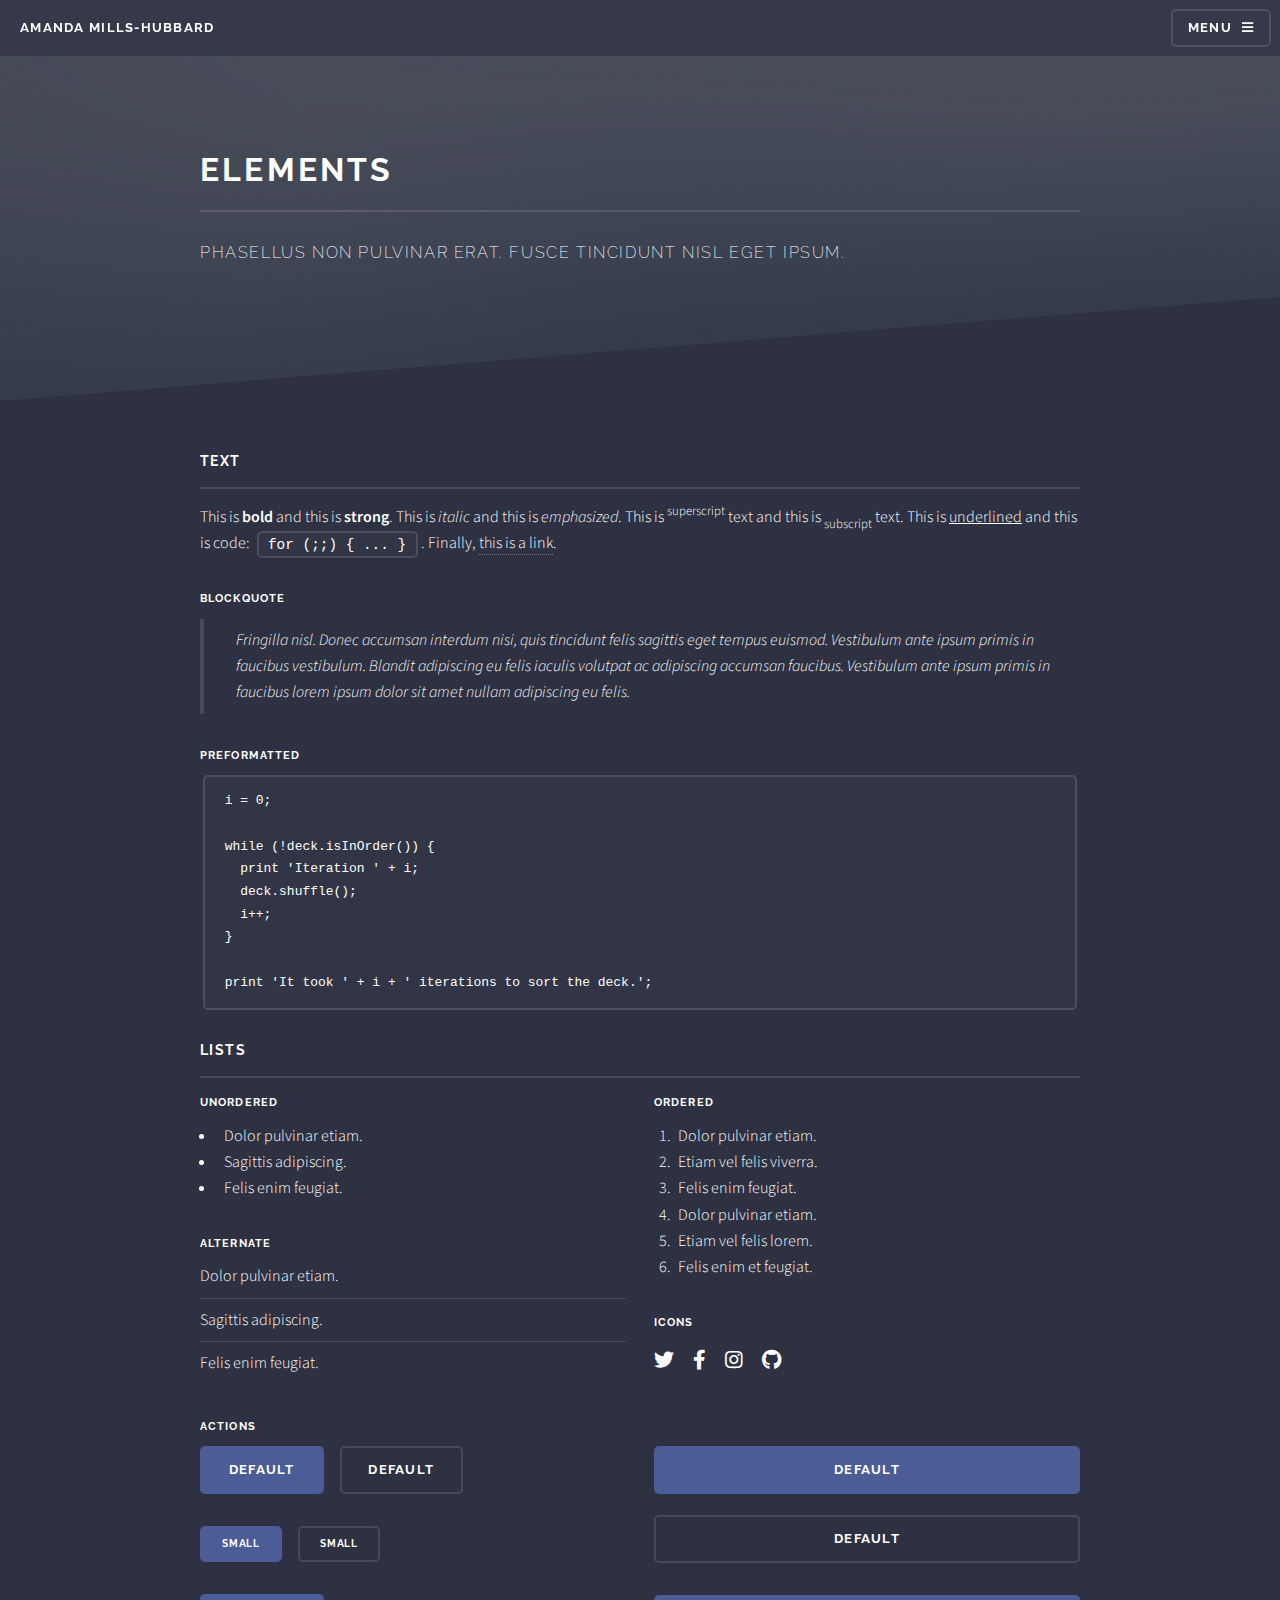
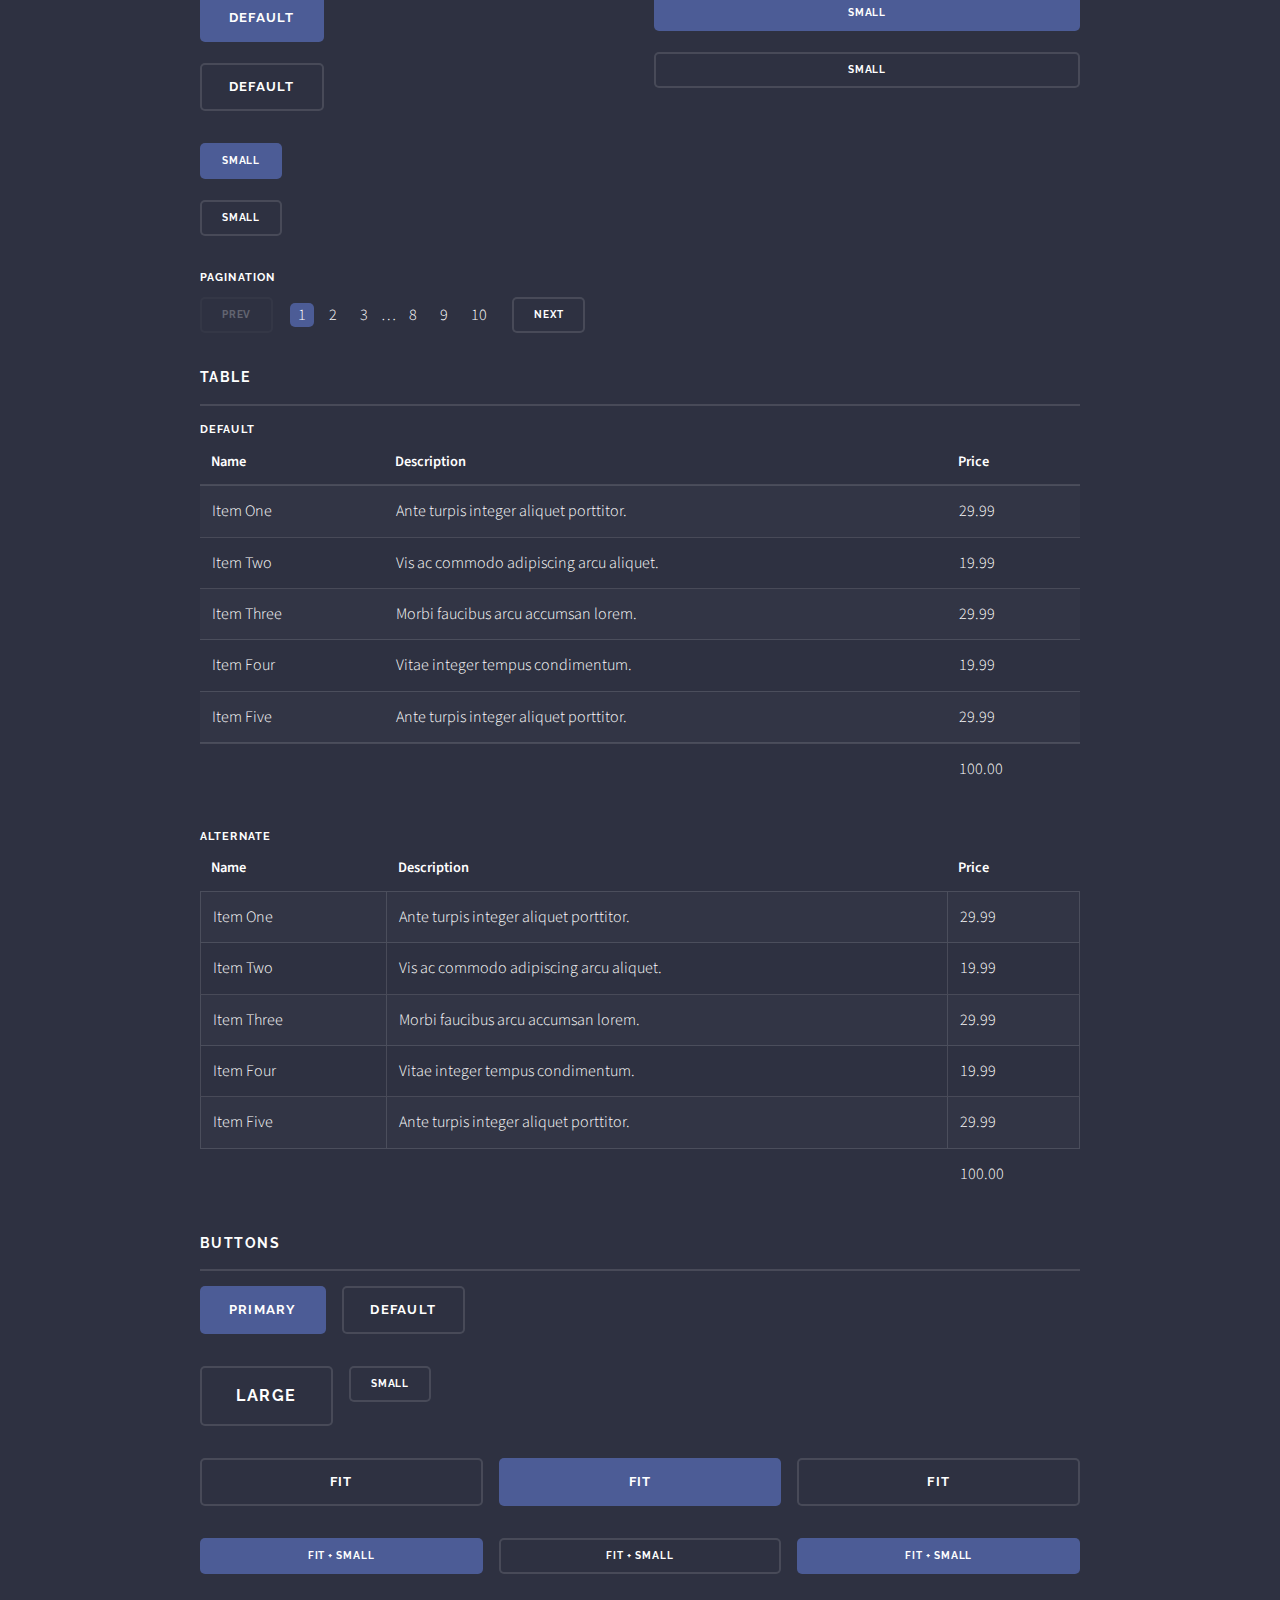
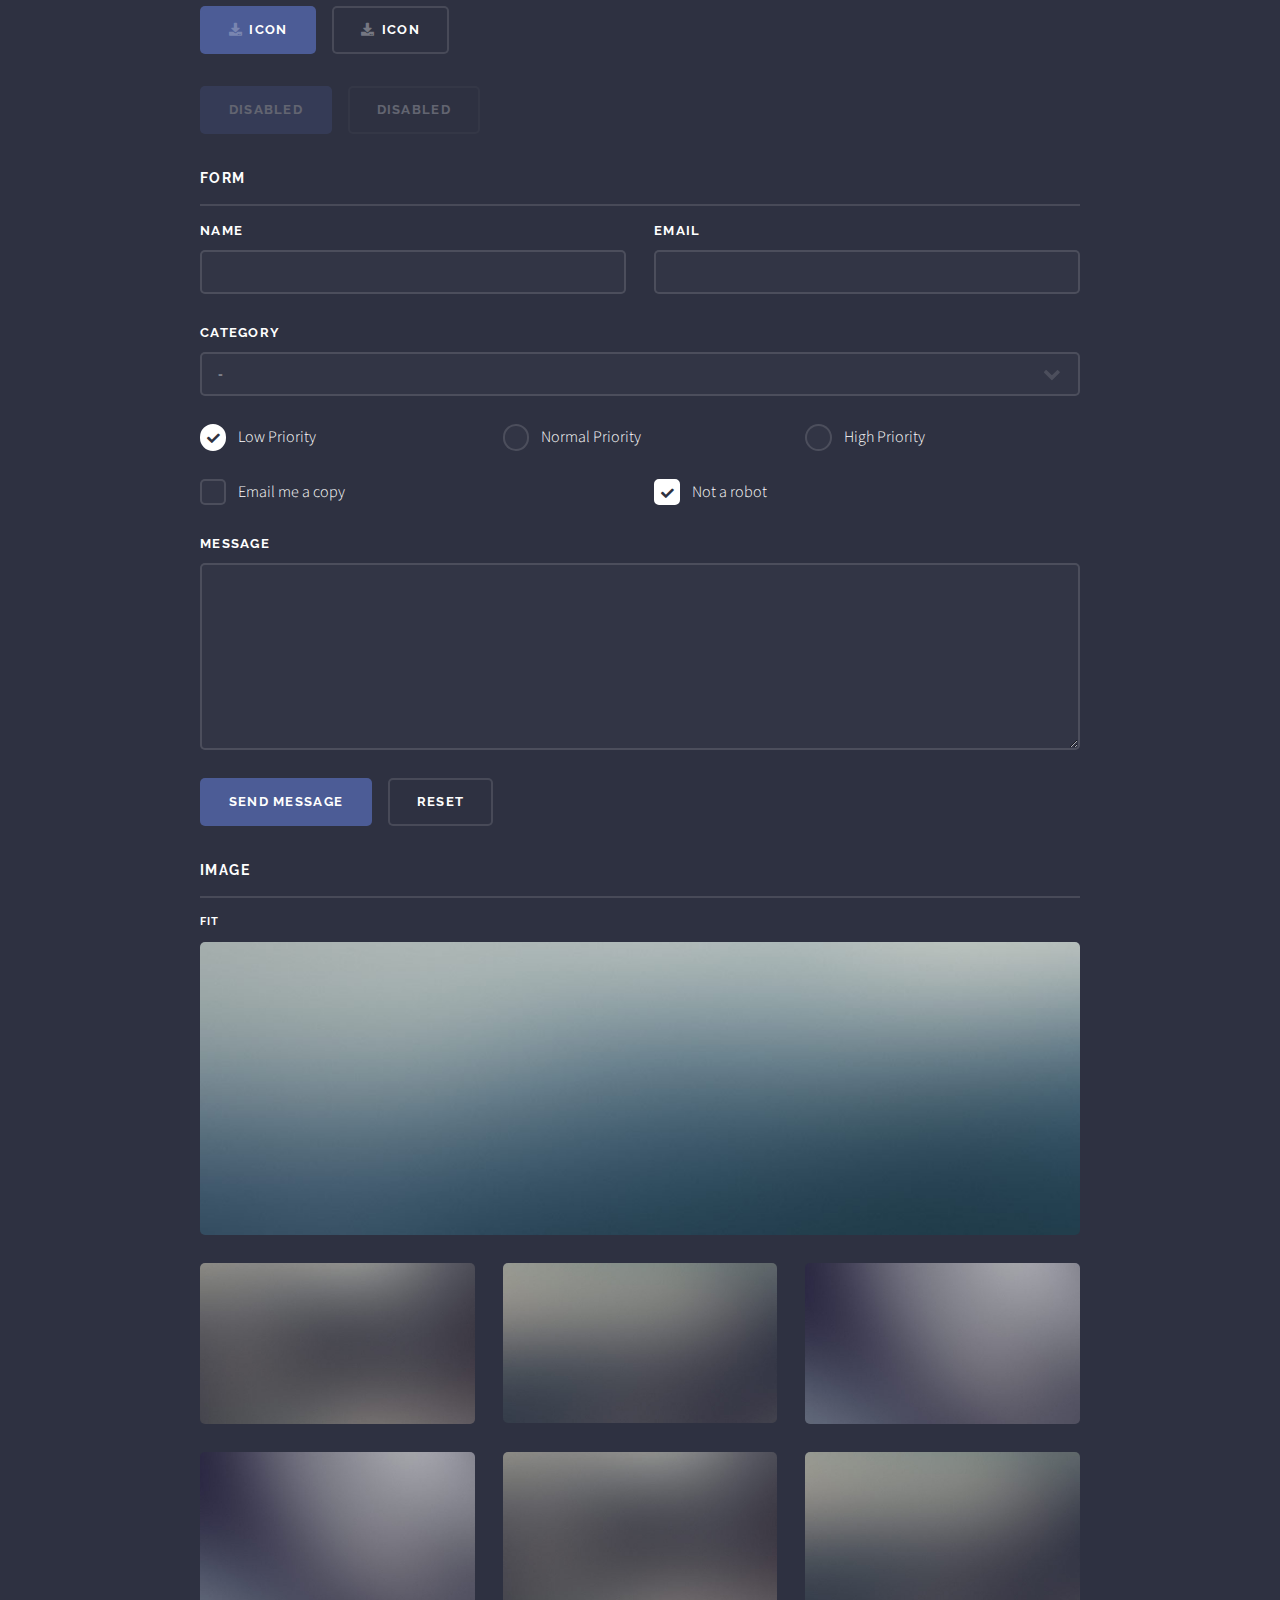
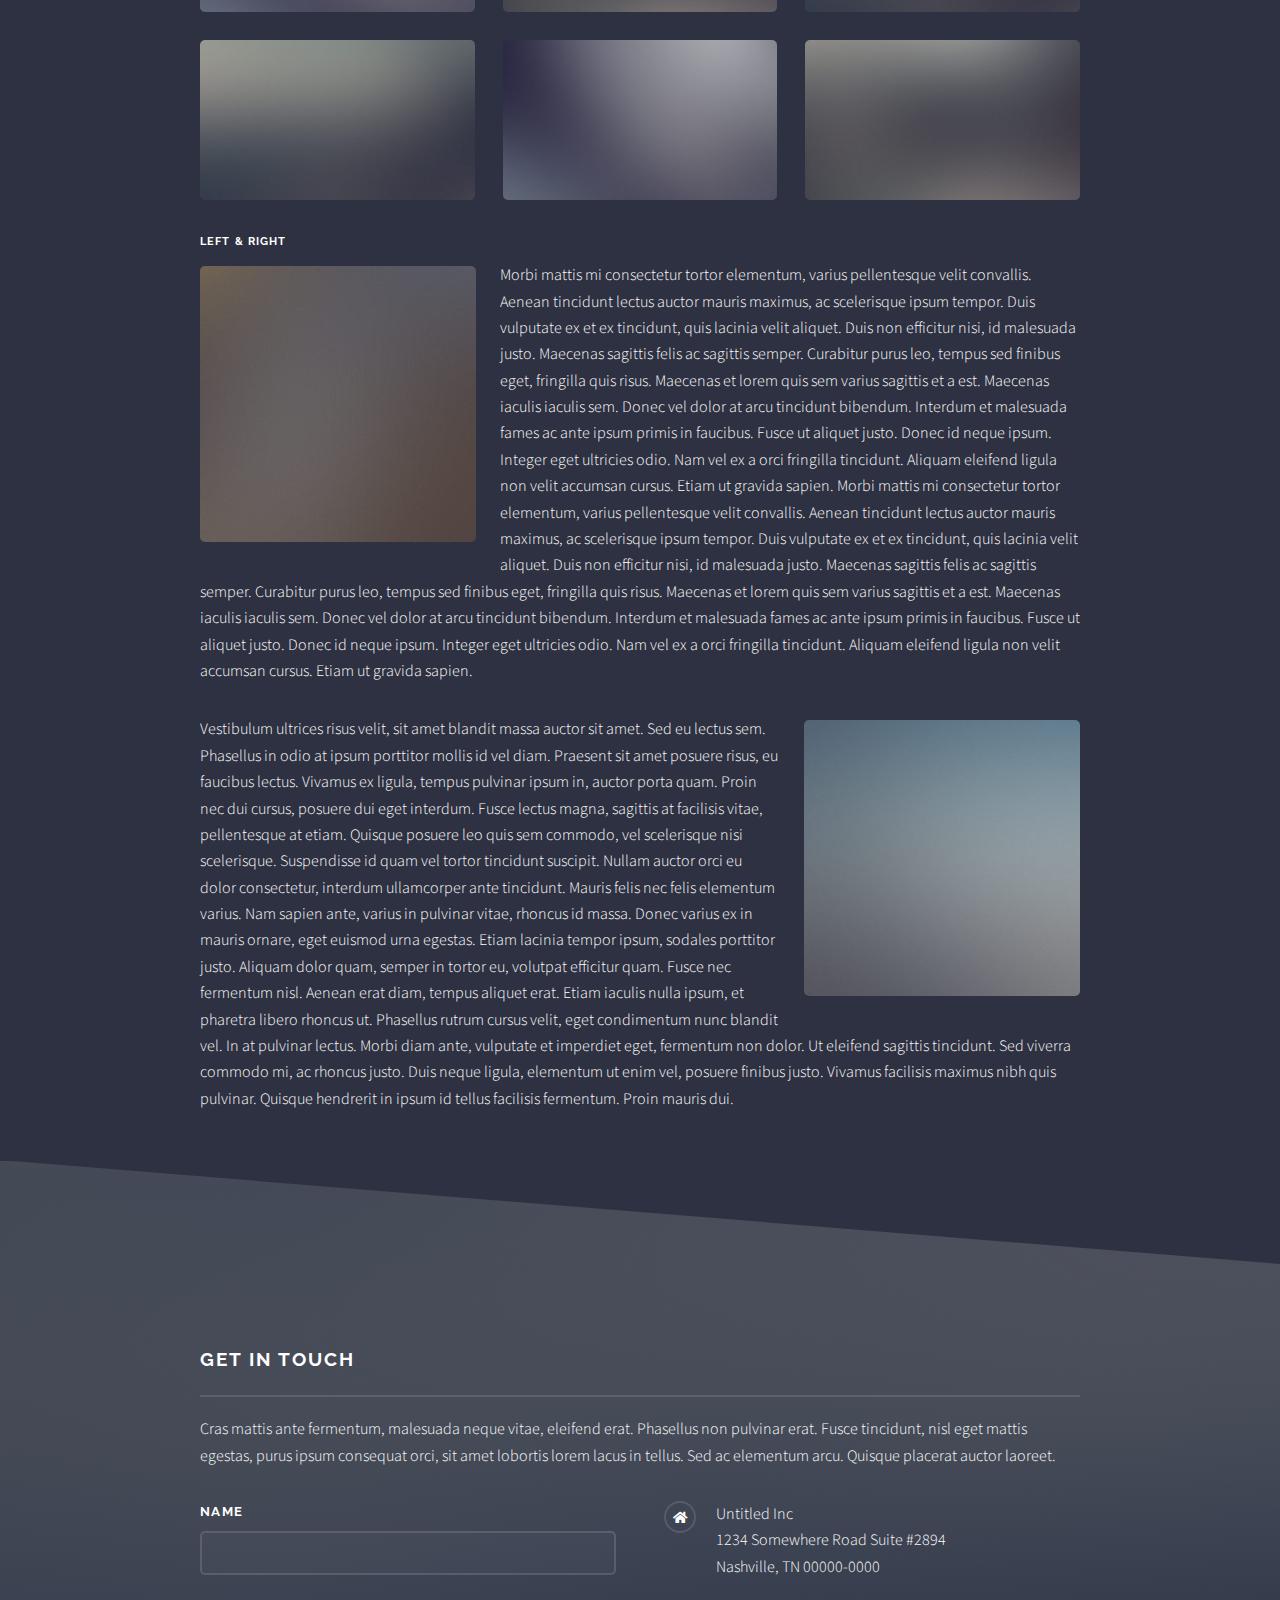
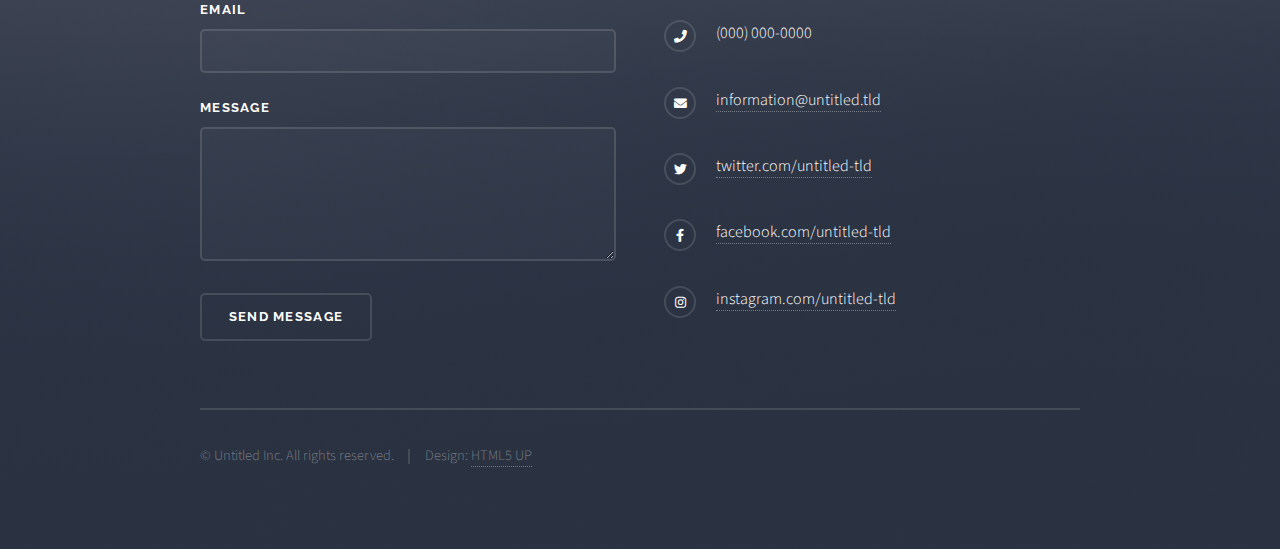
==== elements.html @ 9fdc56ed "Inital commit" ====
<!DOCTYPE HTML>
<!--
	Solid State by HTML5 UP
	html5up.net | @ajlkn
	Free for personal and commercial use under the CCA 3.0 license (html5up.net/license)
-->
<html>
	<head>
		<title>Elements - Amanda Mills-Hubbard</title>
		<meta charset="utf-8" />
		<meta name="viewport" content="width=device-width, initial-scale=1, user-scalable=no" />
		<link rel="stylesheet" href="assets/css/main.css" />
		<noscript><link rel="stylesheet" href="assets/css/noscript.css" /></noscript>
	</head>
	<body class="is-preload">

		<!-- Page Wrapper -->
			<div id="page-wrapper">

				<!-- Header -->
					<header id="header">
						<h1><a href="index.html">Amanda Mills-Hubbard</a></h1>
						<nav>
							<a href="#menu">Menu</a>
						</nav>
					</header>

				<!-- Menu -->
					<nav id="menu">
						<div class="inner">
							<h2>Menu</h2>
							<ul class="links">
								<li><a href="index.html">Gallery</a></li>
								<li><a href="generic.html">About Me</a></li>
								<li><a href="elements.html">Resume</a></li>
							</ul>
							<a href="#" class="close">Close</a>
						</div>
					</nav>

				<!-- Wrapper -->
					<section id="wrapper">
						<header>
							<div class="inner">
								<h2>Elements</h2>
								<p>Phasellus non pulvinar erat. Fusce tincidunt nisl eget ipsum.</p>
							</div>
						</header>

						<!-- Content -->
							<div class="wrapper">
								<div class="inner">

									<section>
										<h3 class="major">Text</h3>
										<p>This is <b>bold</b> and this is <strong>strong</strong>. This is <i>italic</i> and this is <em>emphasized</em>.
										This is <sup>superscript</sup> text and this is <sub>subscript</sub> text.
										This is <u>underlined</u> and this is code: <code>for (;;) { ... }</code>. Finally, <a href="#">this is a link</a>.</p>
										<h4>Blockquote</h4>
										<blockquote>Fringilla nisl. Donec accumsan interdum nisi, quis tincidunt felis sagittis eget tempus euismod. Vestibulum ante ipsum primis in faucibus vestibulum. Blandit adipiscing eu felis iaculis volutpat ac adipiscing accumsan faucibus. Vestibulum ante ipsum primis in faucibus lorem ipsum dolor sit amet nullam adipiscing eu felis.</blockquote>
										<h4>Preformatted</h4>
										<pre><code>i = 0;

while (!deck.isInOrder()) {
  print 'Iteration ' + i;
  deck.shuffle();
  i++;
}

print 'It took ' + i + ' iterations to sort the deck.';</code></pre>
									</section>

									<section>
										<h3 class="major">Lists</h3>
										<div class="row">
											<div class="col-6 col-12-medium">
												<h4>Unordered</h4>
												<ul>
													<li>Dolor pulvinar etiam.</li>
													<li>Sagittis adipiscing.</li>
													<li>Felis enim feugiat.</li>
												</ul>
												<h4>Alternate</h4>
												<ul class="alt">
													<li>Dolor pulvinar etiam.</li>
													<li>Sagittis adipiscing.</li>
													<li>Felis enim feugiat.</li>
												</ul>
											</div>
											<div class="col-6 col-12-medium">
												<h4>Ordered</h4>
												<ol>
													<li>Dolor pulvinar etiam.</li>
													<li>Etiam vel felis viverra.</li>
													<li>Felis enim feugiat.</li>
													<li>Dolor pulvinar etiam.</li>
													<li>Etiam vel felis lorem.</li>
													<li>Felis enim et feugiat.</li>
												</ol>
												<h4>Icons</h4>
												<ul class="icons">
													<li><a href="#" class="icon brands fa-twitter"><span class="label">Twitter</span></a></li>
													<li><a href="#" class="icon brands fa-facebook-f"><span class="label">Facebook</span></a></li>
													<li><a href="#" class="icon brands fa-instagram"><span class="label">Instagram</span></a></li>
													<li><a href="#" class="icon brands fa-github"><span class="label">Github</span></a></li>
												</ul>
											</div>
										</div>
										<h4>Actions</h4>
										<div class="row">
											<div class="col-6 col-12-medium">
												<ul class="actions">
													<li><a href="#" class="button primary">Default</a></li>
													<li><a href="#" class="button">Default</a></li>
												</ul>
												<ul class="actions small">
													<li><a href="#" class="button primary small">Small</a></li>
													<li><a href="#" class="button small">Small</a></li>
												</ul>
												<ul class="actions stacked">
													<li><a href="#" class="button primary">Default</a></li>
													<li><a href="#" class="button">Default</a></li>
												</ul>
												<ul class="actions stacked small">
													<li><a href="#" class="button primary small">Small</a></li>
													<li><a href="#" class="button small">Small</a></li>
												</ul>
											</div>
											<div class="col-6 col-12-medium">
												<ul class="actions stacked">
													<li><a href="#" class="button primary fit">Default</a></li>
													<li><a href="#" class="button fit">Default</a></li>
												</ul>
												<ul class="actions stacked small">
													<li><a href="#" class="button primary small fit">Small</a></li>
													<li><a href="#" class="button small fit">Small</a></li>
												</ul>
											</div>
										</div>
										<h4>Pagination</h4>
										<ul class="pagination">
											<li><span class="button small disabled">Prev</span></li>
											<li><a href="#" class="page active">1</a></li>
											<li><a href="#" class="page">2</a></li>
											<li><a href="#" class="page">3</a></li>
											<li><span>&hellip;</span></li>
											<li><a href="#" class="page">8</a></li>
											<li><a href="#" class="page">9</a></li>
											<li><a href="#" class="page">10</a></li>
											<li><a href="#" class="button small">Next</a></li>
										</ul>
									</section>

									<section>
										<h3 class="major">Table</h3>
										<h4>Default</h4>
										<div class="table-wrapper">
											<table>
												<thead>
													<tr>
														<th>Name</th>
														<th>Description</th>
														<th>Price</th>
													</tr>
												</thead>
												<tbody>
													<tr>
														<td>Item One</td>
														<td>Ante turpis integer aliquet porttitor.</td>
														<td>29.99</td>
													</tr>
													<tr>
														<td>Item Two</td>
														<td>Vis ac commodo adipiscing arcu aliquet.</td>
														<td>19.99</td>
													</tr>
													<tr>
														<td>Item Three</td>
														<td> Morbi faucibus arcu accumsan lorem.</td>
														<td>29.99</td>
													</tr>
													<tr>
														<td>Item Four</td>
														<td>Vitae integer tempus condimentum.</td>
														<td>19.99</td>
													</tr>
													<tr>
														<td>Item Five</td>
														<td>Ante turpis integer aliquet porttitor.</td>
														<td>29.99</td>
													</tr>
												</tbody>
												<tfoot>
													<tr>
														<td colspan="2"></td>
														<td>100.00</td>
													</tr>
												</tfoot>
											</table>
										</div>

										<h4>Alternate</h4>
										<div class="table-wrapper">
											<table class="alt">
												<thead>
													<tr>
														<th>Name</th>
														<th>Description</th>
														<th>Price</th>
													</tr>
												</thead>
												<tbody>
													<tr>
														<td>Item One</td>
														<td>Ante turpis integer aliquet porttitor.</td>
														<td>29.99</td>
													</tr>
													<tr>
														<td>Item Two</td>
														<td>Vis ac commodo adipiscing arcu aliquet.</td>
														<td>19.99</td>
													</tr>
													<tr>
														<td>Item Three</td>
														<td> Morbi faucibus arcu accumsan lorem.</td>
														<td>29.99</td>
													</tr>
													<tr>
														<td>Item Four</td>
														<td>Vitae integer tempus condimentum.</td>
														<td>19.99</td>
													</tr>
													<tr>
														<td>Item Five</td>
														<td>Ante turpis integer aliquet porttitor.</td>
														<td>29.99</td>
													</tr>
												</tbody>
												<tfoot>
													<tr>
														<td colspan="2"></td>
														<td>100.00</td>
													</tr>
												</tfoot>
											</table>
										</div>
									</section>

									<section>
										<h3 class="major">Buttons</h3>
										<ul class="actions">
											<li><a href="#" class="button primary">Primary</a></li>
											<li><a href="#" class="button">Default</a></li>
										</ul>
										<ul class="actions">
											<li><a href="#" class="button large">Large</a></li>
											<li><a href="#" class="button small">Small</a></li>
										</ul>
										<ul class="actions fit">
											<li><a href="#" class="button fit">Fit</a></li>
											<li><a href="#" class="button primary fit">Fit</a></li>
											<li><a href="#" class="button fit">Fit</a></li>
										</ul>
										<ul class="actions fit small">
											<li><a href="#" class="button primary fit small">Fit + Small</a></li>
											<li><a href="#" class="button fit small">Fit + Small</a></li>
											<li><a href="#" class="button primary fit small">Fit + Small</a></li>
										</ul>
										<ul class="actions">
											<li><a href="#" class="button primary icon solid fa-download">Icon</a></li>
											<li><a href="#" class="button icon solid fa-download">Icon</a></li>
										</ul>
										<ul class="actions">
											<li><span class="button primary disabled">Disabled</span></li>
											<li><span class="button disabled">Disabled</span></li>
										</ul>
									</section>

									<section>
										<h3 class="major">Form</h3>
										<form method="post" action="#">
											<div class="row gtr-uniform">
												<div class="col-6 col-12-xsmall">
													<label for="demo-name">Name</label>
													<input type="text" name="demo-name" id="demo-name" value="" />
												</div>
												<div class="col-6 col-12-xsmall">
													<label for="demo-email">Email</label>
													<input type="email" name="demo-email" id="demo-email" value="" />
												</div>
												<div class="col-12">
													<label for="demo-category">Category</label>
													<select name="demo-category" id="demo-category">
														<option value="">-</option>
														<option value="1">Manufacturing</option>
														<option value="1">Shipping</option>
														<option value="1">Administration</option>
														<option value="1">Human Resources</option>
													</select>
												</div>
												<div class="col-4 col-12-small">
													<input type="radio" id="demo-priority-low" name="demo-priority" checked>
													<label for="demo-priority-low">Low Priority</label>
												</div>
												<div class="col-4 col-12-small">
													<input type="radio" id="demo-priority-normal" name="demo-priority">
													<label for="demo-priority-normal">Normal Priority</label>
												</div>
												<div class="col-4 col-12-small">
													<input type="radio" id="demo-priority-high" name="demo-priority">
													<label for="demo-priority-high">High Priority</label>
												</div>
												<div class="col-6 col-12-small">
													<input type="checkbox" id="demo-copy" name="demo-copy">
													<label for="demo-copy">Email me a copy</label>
												</div>
												<div class="col-6 col-12-small">
													<input type="checkbox" id="demo-human" name="demo-human" checked>
													<label for="demo-human">Not a robot</label>
												</div>
												<div class="col-12">
													<label for="demo-message">Message</label>
													<textarea name="demo-message" id="demo-message" rows="6"></textarea>
												</div>
												<div class="col-12">
													<ul class="actions">
														<li><input type="submit" value="Send Message" class="primary" /></li>
														<li><input type="reset" value="Reset" /></li>
													</ul>
												</div>
											</div>
										</form>
									</section>

									<section>
										<h3 class="major">Image</h3>
										<h4>Fit</h4>
										<div class="box alt">
											<div class="row gtr-uniform">
												<div class="col-12"><span class="image fit"><img src="images/pic08.jpg" alt="" /></span></div>
												<div class="col-4"><span class="image fit"><img src="images/pic05.jpg" alt="" /></span></div>
												<div class="col-4"><span class="image fit"><img src="images/pic06.jpg" alt="" /></span></div>
												<div class="col-4"><span class="image fit"><img src="images/pic07.jpg" alt="" /></span></div>
												<div class="col-4"><span class="image fit"><img src="images/pic07.jpg" alt="" /></span></div>
												<div class="col-4"><span class="image fit"><img src="images/pic05.jpg" alt="" /></span></div>
												<div class="col-4"><span class="image fit"><img src="images/pic06.jpg" alt="" /></span></div>
												<div class="col-4"><span class="image fit"><img src="images/pic06.jpg" alt="" /></span></div>
												<div class="col-4"><span class="image fit"><img src="images/pic07.jpg" alt="" /></span></div>
												<div class="col-4"><span class="image fit"><img src="images/pic05.jpg" alt="" /></span></div>
											</div>
										</div>
										<h4>Left &amp; Right</h4>
										<p><span class="image left"><img src="images/pic01.jpg" alt="" /></span>Morbi mattis mi consectetur tortor elementum, varius pellentesque velit convallis. Aenean tincidunt lectus auctor mauris maximus, ac scelerisque ipsum tempor. Duis vulputate ex et ex tincidunt, quis lacinia velit aliquet. Duis non efficitur nisi, id malesuada justo. Maecenas sagittis felis ac sagittis semper. Curabitur purus leo, tempus sed finibus eget, fringilla quis risus. Maecenas et lorem quis sem varius sagittis et a est. Maecenas iaculis iaculis sem. Donec vel dolor at arcu tincidunt bibendum. Interdum et malesuada fames ac ante ipsum primis in faucibus. Fusce ut aliquet justo. Donec id neque ipsum. Integer eget ultricies odio. Nam vel ex a orci fringilla tincidunt. Aliquam eleifend ligula non velit accumsan cursus. Etiam ut gravida sapien. Morbi mattis mi consectetur tortor elementum, varius pellentesque velit convallis. Aenean tincidunt lectus auctor mauris maximus, ac scelerisque ipsum tempor. Duis vulputate ex et ex tincidunt, quis lacinia velit aliquet. Duis non efficitur nisi, id malesuada justo. Maecenas sagittis felis ac sagittis semper. Curabitur purus leo, tempus sed finibus eget, fringilla quis risus. Maecenas et lorem quis sem varius sagittis et a est. Maecenas iaculis iaculis sem. Donec vel dolor at arcu tincidunt bibendum. Interdum et malesuada fames ac ante ipsum primis in faucibus. Fusce ut aliquet justo. Donec id neque ipsum. Integer eget ultricies odio. Nam vel ex a orci fringilla tincidunt. Aliquam eleifend ligula non velit accumsan cursus. Etiam ut gravida sapien.</p>
										<p><span class="image right"><img src="images/pic02.jpg" alt="" /></span>Vestibulum ultrices risus velit, sit amet blandit massa auctor sit amet. Sed eu lectus sem. Phasellus in odio at ipsum porttitor mollis id vel diam. Praesent sit amet posuere risus, eu faucibus lectus. Vivamus ex ligula, tempus pulvinar ipsum in, auctor porta quam. Proin nec dui cursus, posuere dui eget interdum. Fusce lectus magna, sagittis at facilisis vitae, pellentesque at etiam. Quisque posuere leo quis sem commodo, vel scelerisque nisi scelerisque. Suspendisse id quam vel tortor tincidunt suscipit. Nullam auctor orci eu dolor consectetur, interdum ullamcorper ante tincidunt. Mauris felis nec felis elementum varius. Nam sapien ante, varius in pulvinar vitae, rhoncus id massa. Donec varius ex in mauris ornare, eget euismod urna egestas. Etiam lacinia tempor ipsum, sodales porttitor justo. Aliquam dolor quam, semper in tortor eu, volutpat efficitur quam. Fusce nec fermentum nisl. Aenean erat diam, tempus aliquet erat. Etiam iaculis nulla ipsum, et pharetra libero rhoncus ut. Phasellus rutrum cursus velit, eget condimentum nunc blandit vel. In at pulvinar lectus. Morbi diam ante, vulputate et imperdiet eget, fermentum non dolor. Ut eleifend sagittis tincidunt. Sed viverra commodo mi, ac rhoncus justo. Duis neque ligula, elementum ut enim vel, posuere finibus justo. Vivamus facilisis maximus nibh quis pulvinar. Quisque hendrerit in ipsum id tellus facilisis fermentum. Proin mauris dui.</p>
									</section>

								</div>
							</div>

					</section>

				<!-- Footer -->
					<section id="footer">
						<div class="inner">
							<h2 class="major">Get in touch</h2>
							<p>Cras mattis ante fermentum, malesuada neque vitae, eleifend erat. Phasellus non pulvinar erat. Fusce tincidunt, nisl eget mattis egestas, purus ipsum consequat orci, sit amet lobortis lorem lacus in tellus. Sed ac elementum arcu. Quisque placerat auctor laoreet.</p>
							<form method="post" action="#">
								<div class="fields">
									<div class="field">
										<label for="name">Name</label>
										<input type="text" name="name" id="name" />
									</div>
									<div class="field">
										<label for="email">Email</label>
										<input type="email" name="email" id="email" />
									</div>
									<div class="field">
										<label for="message">Message</label>
										<textarea name="message" id="message" rows="4"></textarea>
									</div>
								</div>
								<ul class="actions">
									<li><input type="submit" value="Send Message" /></li>
								</ul>
							</form>
							<ul class="contact">
								<li class="icon solid fa-home">
									Untitled Inc<br />
									1234 Somewhere Road Suite #2894<br />
									Nashville, TN 00000-0000
								</li>
								<li class="icon solid fa-phone">(000) 000-0000</li>
								<li class="icon solid fa-envelope"><a href="#">information@untitled.tld</a></li>
								<li class="icon brands fa-twitter"><a href="#">twitter.com/untitled-tld</a></li>
								<li class="icon brands fa-facebook-f"><a href="#">facebook.com/untitled-tld</a></li>
								<li class="icon brands fa-instagram"><a href="#">instagram.com/untitled-tld</a></li>
							</ul>
							<ul class="copyright">
								<li>&copy; Untitled Inc. All rights reserved.</li><li>Design: <a href="http://html5up.net">HTML5 UP</a></li>
							</ul>
						</div>
					</section>

			</div>

		<!-- Scripts -->
			<script src="assets/js/jquery.min.js"></script>
			<script src="assets/js/jquery.scrollex.min.js"></script>
			<script src="assets/js/browser.min.js"></script>
			<script src="assets/js/breakpoints.min.js"></script>
			<script src="assets/js/util.js"></script>
			<script src="assets/js/main.js"></script>

	</body>
</html>
---- assets/css/main.css ----
@import url(fontawesome-all.min.css);
@import url("https://fonts.googleapis.com/css?family=Raleway:200,700|Source+Sans+Pro:300,600,300italic,600italic");

/*
	Solid State by HTML5 UP
	html5up.net | @ajlkn
	Free for personal and commercial use under the CCA 3.0 license (html5up.net/license)
*/

html, body, div, span, applet, object,
iframe, h1, h2, h3, h4, h5, h6, p, blockquote,
pre, a, abbr, acronym, address, big, cite,
code, del, dfn, em, img, ins, kbd, q, s, samp,
small, strike, strong, sub, sup, tt, var, b,
u, i, center, dl, dt, dd, ol, ul, li, fieldset,
form, label, legend, table, caption, tbody,
tfoot, thead, tr, th, td, article, aside,
canvas, details, embed, figure, figcaption,
footer, header, hgroup, menu, nav, output, ruby,
section, summary, time, mark, audio, video {
	margin: 0;
	padding: 0;
	border: 0;
	font-size: 100%;
	font: inherit;
	vertical-align: baseline;}

article, aside, details, figcaption, figure,
footer, header, hgroup, menu, nav, section {
	display: block;}

body {
	line-height: 1;
}

ol, ul {
	list-style: none;
}

blockquote, q {
	quotes: none;
}

	blockquote:before, blockquote:after, q:before, q:after {
		content: '';
		content: none;
	}

table {
	border-collapse: collapse;
	border-spacing: 0;
}

body {
	-webkit-text-size-adjust: none;
}

mark {
	background-color: transparent;
	color: inherit;
}

input::-moz-focus-inner {
	border: 0;
	padding: 0;
}

input, select, textarea {
	-moz-appearance: none;
	-webkit-appearance: none;
	-ms-appearance: none;
	appearance: none;
}

/* Basic */

	@-ms-viewport {
		width: device-width;
	}

	body {
		-ms-overflow-style: scrollbar;
	}

	@media screen and (max-width: 480px) {

		html, body {
			min-width: 320px;
		}

	}

	html {
		box-sizing: border-box;
	}

	*, *:before, *:after {
		box-sizing: inherit;
	}

	body {
		background-color: #2e3141;
		background-image: linear-gradient(to top, rgba(46, 49, 65, 0.8), rgba(46, 49, 65, 0.8)), url("../../images/bg.jpg");
		background-size: auto, cover;
		background-attachment: fixed, fixed;
		background-position: center, center;
	}

		body.is-preload *, body.is-preload *:before, body.is-preload *:after {
			-moz-animation: none !important;
			-webkit-animation: none !important;
			-ms-animation: none !important;
			animation: none !important;
			-moz-transition: none !important;
			-webkit-transition: none !important;
			-ms-transition: none !important;
			transition: none !important;
		}

/* Type */

	body, input, select, textarea {
		color: #ffffff;
		font-family: "Source Sans Pro", Helvetica, sans-serif;
		font-size: 16.5pt;
		font-weight: 300;
		line-height: 1.65;
	}

		@media screen and (max-width: 1680px) {

			body, input, select, textarea {
				font-size: 13pt;
			}

		}

		@media screen and (max-width: 1280px) {

			body, input, select, textarea {
				font-size: 12pt;
			}

		}

		@media screen and (max-width: 980px) {

			body, input, select, textarea {
				font-size: 12pt;
			}

		}

		@media screen and (max-width: 736px) {

			body, input, select, textarea {
				font-size: 12pt;
			}

		}

		@media screen and (max-width: 480px) {

			body, input, select, textarea {
				font-size: 12pt;
			}

		}

	a {
		-moz-transition: color 0.2s ease-in-out, border-bottom-color 0.2s ease-in-out;
		-webkit-transition: color 0.2s ease-in-out, border-bottom-color 0.2s ease-in-out;
		-ms-transition: color 0.2s ease-in-out, border-bottom-color 0.2s ease-in-out;
		transition: color 0.2s ease-in-out, border-bottom-color 0.2s ease-in-out;
		border-bottom: dotted 1px rgba(255, 255, 255, 0.35);
		color: #ffffff;
		text-decoration: none;
	}

		a:hover {
			border-bottom-color: transparent;
			color: #ffffff !important;
		}

		a.special:not(.button) {
			text-decoration: none;
			border-bottom: 0;
			display: block;
			font-family: Raleway, Helvetica, sans-serif;
			font-size: 0.8em;
			font-weight: 700;
			letter-spacing: 0.1em;
			margin: 0 0 2em 0;
			text-transform: uppercase;
		}

			a.special:not(.button):before {
				-moz-osx-font-smoothing: grayscale;
				-webkit-font-smoothing: antialiased;
				display: inline-block;
				font-style: normal;
				font-variant: normal;
				text-rendering: auto;
				line-height: 1;
				text-transform: none !important;
				font-family: 'Font Awesome 5 Free';
				font-weight: 900;
			}

			a.special:not(.button):before {
				-moz-transition: background-color 0.2s ease-in-out;
				-webkit-transition: background-color 0.2s ease-in-out;
				-ms-transition: background-color 0.2s ease-in-out;
				transition: background-color 0.2s ease-in-out;
				border-radius: 100%;
				border: solid 2px rgba(255, 255, 255, 0.125);
				content: '\f105';
				display: inline-block;
				font-size: 1.25em;
				height: 2em;
				line-height: 1.75em;
				margin-right: 0.85em;
				text-align: center;
				text-indent: 0.15em;
				vertical-align: middle;
				width: 2em;
			}

			a.special:not(.button):hover:before {
				background-color: rgba(255, 255, 255, 0.025);
			}

			a.special:not(.button):active:before {
				background-color: rgba(255, 255, 255, 0.075);
			}

	strong, b {
		color: #ffffff;
		font-weight: 600;
	}

	em, i {
		font-style: italic;
	}

	p {
		margin: 0 0 2em 0;
	}

	h1, h2, h3, h4, h5, h6 {
		color: #ffffff;
		font-family: Raleway, Helvetica, sans-serif;
		font-weight: 700;
		letter-spacing: 0.1em;
		margin: 0 0 1em 0;
		text-transform: uppercase;
	}

		h1 a, h2 a, h3 a, h4 a, h5 a, h6 a {
			color: inherit;
			text-decoration: none;
			border-bottom: 0;
		}

		h1 span, h2 span, h3 span, h4 span, h5 span, h6 span {
			font-weight: 200;
		}

		h1.major, h2.major, h3.major, h4.major, h5.major, h6.major {
			padding-bottom: 1em;
			border-bottom: solid 2px rgba(255, 255, 255, 0.125);
		}

	h2 {
		font-size: 1.2em;
	}

	h3 {
		font-size: 0.9em;
	}

	h4 {
		font-size: 0.7em;
	}

	h5 {
		font-size: 0.7em;
	}

	h6 {
		font-size: 0.7em;
	}

	@media screen and (max-width: 736px) {

		h2 {
			font-size: 1em;
		}

		h3 {
			font-size: 0.8em;
		}

	}

	sub {
		font-size: 0.8em;
		position: relative;
		top: 0.5em;
	}

	sup {
		font-size: 0.8em;
		position: relative;
		top: -0.5em;
	}

	blockquote {
		border-left: solid 4px rgba(255, 255, 255, 0.125);
		font-style: italic;
		margin: 0 0 2em 0;
		padding: 0.5em 0 0.5em 2em;
	}

	code {
		background: rgba(255, 255, 255, 0.025);
		border-radius: 5px;
		border: solid 2px rgba(255, 255, 255, 0.125);
		font-family: "Courier New", monospace;
		font-size: 0.9em;
		margin: 0 0.25em;
		padding: 0.25em 0.65em;
	}

	pre {
		-webkit-overflow-scrolling: touch;
		font-family: "Courier New", monospace;
		font-size: 0.9em;
		margin: 0 0 2em 0;
	}

		pre code {
			display: block;
			line-height: 1.75em;
			padding: 1em 1.5em;
			overflow-x: auto;
		}

	hr {
		border: 0;
		border-bottom: solid 2px rgba(255, 255, 255, 0.125);
		margin: 2.5em 0;
	}

		hr.major {
			margin: 4em 0;
		}

	.align-left {
		text-align: left;
	}

	.align-center {
		text-align: center;
	}

	.align-right {
		text-align: right;
	}

/* Row */

	.row {
		display: flex;
		flex-wrap: wrap;
		box-sizing: border-box;
		align-items: stretch;
	}

		.row > * {
			box-sizing: border-box;
		}

		.row.gtr-uniform > * > :last-child {
			margin-bottom: 0;
		}

		.row.aln-left {
			justify-content: flex-start;
		}

		.row.aln-center {
			justify-content: center;
		}

		.row.aln-right {
			justify-content: flex-end;
		}

		.row.aln-top {
			align-items: flex-start;
		}

		.row.aln-middle {
			align-items: center;
		}

		.row.aln-bottom {
			align-items: flex-end;
		}

		.row > .imp {
			order: -1;
		}

		.row > .col-1 {
			width: 8.33333%;
		}

		.row > .off-1 {
			margin-left: 8.33333%;
		}

		.row > .col-2 {
			width: 16.66667%;
		}

		.row > .off-2 {
			margin-left: 16.66667%;
		}

		.row > .col-3 {
			width: 25%;
		}

		.row > .off-3 {
			margin-left: 25%;
		}

		.row > .col-4 {
			width: 33.33333%;
		}

		.row > .off-4 {
			margin-left: 33.33333%;
		}

		.row > .col-5 {
			width: 41.66667%;
		}

		.row > .off-5 {
			margin-left: 41.66667%;
		}

		.row > .col-6 {
			width: 50%;
		}

		.row > .off-6 {
			margin-left: 50%;
		}

		.row > .col-7 {
			width: 58.33333%;
		}

		.row > .off-7 {
			margin-left: 58.33333%;
		}

		.row > .col-8 {
			width: 66.66667%;
		}

		.row > .off-8 {
			margin-left: 66.66667%;
		}

		.row > .col-9 {
			width: 75%;
		}

		.row > .off-9 {
			margin-left: 75%;
		}

		.row > .col-10 {
			width: 83.33333%;
		}

		.row > .off-10 {
			margin-left: 83.33333%;
		}

		.row > .col-11 {
			width: 91.66667%;
		}

		.row > .off-11 {
			margin-left: 91.66667%;
		}

		.row > .col-12 {
			width: 100%;
		}

		.row > .off-12 {
			margin-left: 100%;
		}

		.row.gtr-0 {
			margin-top: 0;
			margin-left: 0em;
		}

			.row.gtr-0 > * {
				padding: 0 0 0 0em;
			}

			.row.gtr-0.gtr-uniform {
				margin-top: 0em;
			}

				.row.gtr-0.gtr-uniform > * {
					padding-top: 0em;
				}

		.row.gtr-25 {
			margin-top: 0;
			margin-left: -0.4375em;
		}

			.row.gtr-25 > * {
				padding: 0 0 0 0.4375em;
			}

			.row.gtr-25.gtr-uniform {
				margin-top: -0.4375em;
			}

				.row.gtr-25.gtr-uniform > * {
					padding-top: 0.4375em;
				}

		.row.gtr-50 {
			margin-top: 0;
			margin-left: -0.875em;
		}

			.row.gtr-50 > * {
				padding: 0 0 0 0.875em;
			}

			.row.gtr-50.gtr-uniform {
				margin-top: -0.875em;
			}

				.row.gtr-50.gtr-uniform > * {
					padding-top: 0.875em;
				}

		.row {
			margin-top: 0;
			margin-left: -1.75em;
		}

			.row > * {
				padding: 0 0 0 1.75em;
			}

			.row.gtr-uniform {
				margin-top: -1.75em;
			}

				.row.gtr-uniform > * {
					padding-top: 1.75em;
				}

		.row.gtr-150 {
			margin-top: 0;
			margin-left: -2.625em;
		}

			.row.gtr-150 > * {
				padding: 0 0 0 2.625em;
			}

			.row.gtr-150.gtr-uniform {
				margin-top: -2.625em;
			}

				.row.gtr-150.gtr-uniform > * {
					padding-top: 2.625em;
				}

		.row.gtr-200 {
			margin-top: 0;
			margin-left: -3.5em;
		}

			.row.gtr-200 > * {
				padding: 0 0 0 3.5em;
			}

			.row.gtr-200.gtr-uniform {
				margin-top: -3.5em;
			}

				.row.gtr-200.gtr-uniform > * {
					padding-top: 3.5em;
				}

		@media screen and (max-width: 1680px) {

			.row {
				display: flex;
				flex-wrap: wrap;
				box-sizing: border-box;
				align-items: stretch;
			}

				.row > * {
					box-sizing: border-box;
				}

				.row.gtr-uniform > * > :last-child {
					margin-bottom: 0;
				}

				.row.aln-left {
					justify-content: flex-start;
				}

				.row.aln-center {
					justify-content: center;
				}

				.row.aln-right {
					justify-content: flex-end;
				}

				.row.aln-top {
					align-items: flex-start;
				}

				.row.aln-middle {
					align-items: center;
				}

				.row.aln-bottom {
					align-items: flex-end;
				}

				.row > .imp-xlarge {
					order: -1;
				}

				.row > .col-1-xlarge {
					width: 8.33333%;
				}

				.row > .off-1-xlarge {
					margin-left: 8.33333%;
				}

				.row > .col-2-xlarge {
					width: 16.66667%;
				}

				.row > .off-2-xlarge {
					margin-left: 16.66667%;
				}

				.row > .col-3-xlarge {
					width: 25%;
				}

				.row > .off-3-xlarge {
					margin-left: 25%;
				}

				.row > .col-4-xlarge {
					width: 33.33333%;
				}

				.row > .off-4-xlarge {
					margin-left: 33.33333%;
				}

				.row > .col-5-xlarge {
					width: 41.66667%;
				}

				.row > .off-5-xlarge {
					margin-left: 41.66667%;
				}

				.row > .col-6-xlarge {
					width: 50%;
				}

				.row > .off-6-xlarge {
					margin-left: 50%;
				}

				.row > .col-7-xlarge {
					width: 58.33333%;
				}

				.row > .off-7-xlarge {
					margin-left: 58.33333%;
				}

				.row > .col-8-xlarge {
					width: 66.66667%;
				}

				.row > .off-8-xlarge {
					margin-left: 66.66667%;
				}

				.row > .col-9-xlarge {
					width: 75%;
				}

				.row > .off-9-xlarge {
					margin-left: 75%;
				}

				.row > .col-10-xlarge {
					width: 83.33333%;
				}

				.row > .off-10-xlarge {
					margin-left: 83.33333%;
				}

				.row > .col-11-xlarge {
					width: 91.66667%;
				}

				.row > .off-11-xlarge {
					margin-left: 91.66667%;
				}

				.row > .col-12-xlarge {
					width: 100%;
				}

				.row > .off-12-xlarge {
					margin-left: 100%;
				}

				.row.gtr-0 {
					margin-top: 0;
					margin-left: 0em;
				}

					.row.gtr-0 > * {
						padding: 0 0 0 0em;
					}

					.row.gtr-0.gtr-uniform {
						margin-top: 0em;
					}

						.row.gtr-0.gtr-uniform > * {
							padding-top: 0em;
						}

				.row.gtr-25 {
					margin-top: 0;
					margin-left: -0.4375em;
				}

					.row.gtr-25 > * {
						padding: 0 0 0 0.4375em;
					}

					.row.gtr-25.gtr-uniform {
						margin-top: -0.4375em;
					}

						.row.gtr-25.gtr-uniform > * {
							padding-top: 0.4375em;
						}

				.row.gtr-50 {
					margin-top: 0;
					margin-left: -0.875em;
				}

					.row.gtr-50 > * {
						padding: 0 0 0 0.875em;
					}

					.row.gtr-50.gtr-uniform {
						margin-top: -0.875em;
					}

						.row.gtr-50.gtr-uniform > * {
							padding-top: 0.875em;
						}

				.row {
					margin-top: 0;
					margin-left: -1.75em;
				}

					.row > * {
						padding: 0 0 0 1.75em;
					}

					.row.gtr-uniform {
						margin-top: -1.75em;
					}

						.row.gtr-uniform > * {
							padding-top: 1.75em;
						}

				.row.gtr-150 {
					margin-top: 0;
					margin-left: -2.625em;
				}

					.row.gtr-150 > * {
						padding: 0 0 0 2.625em;
					}

					.row.gtr-150.gtr-uniform {
						margin-top: -2.625em;
					}

						.row.gtr-150.gtr-uniform > * {
							padding-top: 2.625em;
						}

				.row.gtr-200 {
					margin-top: 0;
					margin-left: -3.5em;
				}

					.row.gtr-200 > * {
						padding: 0 0 0 3.5em;
					}

					.row.gtr-200.gtr-uniform {
						margin-top: -3.5em;
					}

						.row.gtr-200.gtr-uniform > * {
							padding-top: 3.5em;
						}

		}

		@media screen and (max-width: 1280px) {

			.row {
				display: flex;
				flex-wrap: wrap;
				box-sizing: border-box;
				align-items: stretch;
			}

				.row > * {
					box-sizing: border-box;
				}

				.row.gtr-uniform > * > :last-child {
					margin-bottom: 0;
				}

				.row.aln-left {
					justify-content: flex-start;
				}

				.row.aln-center {
					justify-content: center;
				}

				.row.aln-right {
					justify-content: flex-end;
				}

				.row.aln-top {
					align-items: flex-start;
				}

				.row.aln-middle {
					align-items: center;
				}

				.row.aln-bottom {
					align-items: flex-end;
				}

				.row > .imp-large {
					order: -1;
				}

				.row > .col-1-large {
					width: 8.33333%;
				}

				.row > .off-1-large {
					margin-left: 8.33333%;
				}

				.row > .col-2-large {
					width: 16.66667%;
				}

				.row > .off-2-large {
					margin-left: 16.66667%;
				}

				.row > .col-3-large {
					width: 25%;
				}

				.row > .off-3-large {
					margin-left: 25%;
				}

				.row > .col-4-large {
					width: 33.33333%;
				}

				.row > .off-4-large {
					margin-left: 33.33333%;
				}

				.row > .col-5-large {
					width: 41.66667%;
				}

				.row > .off-5-large {
					margin-left: 41.66667%;
				}

				.row > .col-6-large {
					width: 50%;
				}

				.row > .off-6-large {
					margin-left: 50%;
				}

				.row > .col-7-large {
					width: 58.33333%;
				}

				.row > .off-7-large {
					margin-left: 58.33333%;
				}

				.row > .col-8-large {
					width: 66.66667%;
				}

				.row > .off-8-large {
					margin-left: 66.66667%;
				}

				.row > .col-9-large {
					width: 75%;
				}

				.row > .off-9-large {
					margin-left: 75%;
				}

				.row > .col-10-large {
					width: 83.33333%;
				}

				.row > .off-10-large {
					margin-left: 83.33333%;
				}

				.row > .col-11-large {
					width: 91.66667%;
				}

				.row > .off-11-large {
					margin-left: 91.66667%;
				}

				.row > .col-12-large {
					width: 100%;
				}

				.row > .off-12-large {
					margin-left: 100%;
				}

				.row.gtr-0 {
					margin-top: 0;
					margin-left: 0em;
				}

					.row.gtr-0 > * {
						padding: 0 0 0 0em;
					}

					.row.gtr-0.gtr-uniform {
						margin-top: 0em;
					}

						.row.gtr-0.gtr-uniform > * {
							padding-top: 0em;
						}

				.row.gtr-25 {
					margin-top: 0;
					margin-left: -0.4375em;
				}

					.row.gtr-25 > * {
						padding: 0 0 0 0.4375em;
					}

					.row.gtr-25.gtr-uniform {
						margin-top: -0.4375em;
					}

						.row.gtr-25.gtr-uniform > * {
							padding-top: 0.4375em;
						}

				.row.gtr-50 {
					margin-top: 0;
					margin-left: -0.875em;
				}

					.row.gtr-50 > * {
						padding: 0 0 0 0.875em;
					}

					.row.gtr-50.gtr-uniform {
						margin-top: -0.875em;
					}

						.row.gtr-50.gtr-uniform > * {
							padding-top: 0.875em;
						}

				.row {
					margin-top: 0;
					margin-left: -1.75em;
				}

					.row > * {
						padding: 0 0 0 1.75em;
					}

					.row.gtr-uniform {
						margin-top: -1.75em;
					}

						.row.gtr-uniform > * {
							padding-top: 1.75em;
						}

				.row.gtr-150 {
					margin-top: 0;
					margin-left: -2.625em;
				}

					.row.gtr-150 > * {
						padding: 0 0 0 2.625em;
					}

					.row.gtr-150.gtr-uniform {
						margin-top: -2.625em;
					}

						.row.gtr-150.gtr-uniform > * {
							padding-top: 2.625em;
						}

				.row.gtr-200 {
					margin-top: 0;
					margin-left: -3.5em;
				}

					.row.gtr-200 > * {
						padding: 0 0 0 3.5em;
					}

					.row.gtr-200.gtr-uniform {
						margin-top: -3.5em;
					}

						.row.gtr-200.gtr-uniform > * {
							padding-top: 3.5em;
						}

		}

		@media screen and (max-width: 980px) {

			.row {
				display: flex;
				flex-wrap: wrap;
				box-sizing: border-box;
				align-items: stretch;
			}

				.row > * {
					box-sizing: border-box;
				}

				.row.gtr-uniform > * > :last-child {
					margin-bottom: 0;
				}

				.row.aln-left {
					justify-content: flex-start;
				}

				.row.aln-center {
					justify-content: center;
				}

				.row.aln-right {
					justify-content: flex-end;
				}

				.row.aln-top {
					align-items: flex-start;
				}

				.row.aln-middle {
					align-items: center;
				}

				.row.aln-bottom {
					align-items: flex-end;
				}

				.row > .imp-medium {
					order: -1;
				}

				.row > .col-1-medium {
					width: 8.33333%;
				}

				.row > .off-1-medium {
					margin-left: 8.33333%;
				}

				.row > .col-2-medium {
					width: 16.66667%;
				}

				.row > .off-2-medium {
					margin-left: 16.66667%;
				}

				.row > .col-3-medium {
					width: 25%;
				}

				.row > .off-3-medium {
					margin-left: 25%;
				}

				.row > .col-4-medium {
					width: 33.33333%;
				}

				.row > .off-4-medium {
					margin-left: 33.33333%;
				}

				.row > .col-5-medium {
					width: 41.66667%;
				}

				.row > .off-5-medium {
					margin-left: 41.66667%;
				}

				.row > .col-6-medium {
					width: 50%;
				}

				.row > .off-6-medium {
					margin-left: 50%;
				}

				.row > .col-7-medium {
					width: 58.33333%;
				}

				.row > .off-7-medium {
					margin-left: 58.33333%;
				}

				.row > .col-8-medium {
					width: 66.66667%;
				}

				.row > .off-8-medium {
					margin-left: 66.66667%;
				}

				.row > .col-9-medium {
					width: 75%;
				}

				.row > .off-9-medium {
					margin-left: 75%;
				}

				.row > .col-10-medium {
					width: 83.33333%;
				}

				.row > .off-10-medium {
					margin-left: 83.33333%;
				}

				.row > .col-11-medium {
					width: 91.66667%;
				}

				.row > .off-11-medium {
					margin-left: 91.66667%;
				}

				.row > .col-12-medium {
					width: 100%;
				}

				.row > .off-12-medium {
					margin-left: 100%;
				}

				.row.gtr-0 {
					margin-top: 0;
					margin-left: 0em;
				}

					.row.gtr-0 > * {
						padding: 0 0 0 0em;
					}

					.row.gtr-0.gtr-uniform {
						margin-top: 0em;
					}

						.row.gtr-0.gtr-uniform > * {
							padding-top: 0em;
						}

				.row.gtr-25 {
					margin-top: 0;
					margin-left: -0.4375em;
				}

					.row.gtr-25 > * {
						padding: 0 0 0 0.4375em;
					}

					.row.gtr-25.gtr-uniform {
						margin-top: -0.4375em;
					}

						.row.gtr-25.gtr-uniform > * {
							padding-top: 0.4375em;
						}

				.row.gtr-50 {
					margin-top: 0;
					margin-left: -0.875em;
				}

					.row.gtr-50 > * {
						padding: 0 0 0 0.875em;
					}

					.row.gtr-50.gtr-uniform {
						margin-top: -0.875em;
					}

						.row.gtr-50.gtr-uniform > * {
							padding-top: 0.875em;
						}

				.row {
					margin-top: 0;
					margin-left: -1.75em;
				}

					.row > * {
						padding: 0 0 0 1.75em;
					}

					.row.gtr-uniform {
						margin-top: -1.75em;
					}

						.row.gtr-uniform > * {
							padding-top: 1.75em;
						}

				.row.gtr-150 {
					margin-top: 0;
					margin-left: -2.625em;
				}

					.row.gtr-150 > * {
						padding: 0 0 0 2.625em;
					}

					.row.gtr-150.gtr-uniform {
						margin-top: -2.625em;
					}

						.row.gtr-150.gtr-uniform > * {
							padding-top: 2.625em;
						}

				.row.gtr-200 {
					margin-top: 0;
					margin-left: -3.5em;
				}

					.row.gtr-200 > * {
						padding: 0 0 0 3.5em;
					}

					.row.gtr-200.gtr-uniform {
						margin-top: -3.5em;
					}

						.row.gtr-200.gtr-uniform > * {
							padding-top: 3.5em;
						}

		}

		@media screen and (max-width: 736px) {

			.row {
				display: flex;
				flex-wrap: wrap;
				box-sizing: border-box;
				align-items: stretch;
			}

				.row > * {
					box-sizing: border-box;
				}

				.row.gtr-uniform > * > :last-child {
					margin-bottom: 0;
				}

				.row.aln-left {
					justify-content: flex-start;
				}

				.row.aln-center {
					justify-content: center;
				}

				.row.aln-right {
					justify-content: flex-end;
				}

				.row.aln-top {
					align-items: flex-start;
				}

				.row.aln-middle {
					align-items: center;
				}

				.row.aln-bottom {
					align-items: flex-end;
				}

				.row > .imp-small {
					order: -1;
				}

				.row > .col-1-small {
					width: 8.33333%;
				}

				.row > .off-1-small {
					margin-left: 8.33333%;
				}

				.row > .col-2-small {
					width: 16.66667%;
				}

				.row > .off-2-small {
					margin-left: 16.66667%;
				}

				.row > .col-3-small {
					width: 25%;
				}

				.row > .off-3-small {
					margin-left: 25%;
				}

				.row > .col-4-small {
					width: 33.33333%;
				}

				.row > .off-4-small {
					margin-left: 33.33333%;
				}

				.row > .col-5-small {
					width: 41.66667%;
				}

				.row > .off-5-small {
					margin-left: 41.66667%;
				}

				.row > .col-6-small {
					width: 50%;
				}

				.row > .off-6-small {
					margin-left: 50%;
				}

				.row > .col-7-small {
					width: 58.33333%;
				}

				.row > .off-7-small {
					margin-left: 58.33333%;
				}

				.row > .col-8-small {
					width: 66.66667%;
				}

				.row > .off-8-small {
					margin-left: 66.66667%;
				}

				.row > .col-9-small {
					width: 75%;
				}

				.row > .off-9-small {
					margin-left: 75%;
				}

				.row > .col-10-small {
					width: 83.33333%;
				}

				.row > .off-10-small {
					margin-left: 83.33333%;
				}

				.row > .col-11-small {
					width: 91.66667%;
				}

				.row > .off-11-small {
					margin-left: 91.66667%;
				}

				.row > .col-12-small {
					width: 100%;
				}

				.row > .off-12-small {
					margin-left: 100%;
				}

				.row.gtr-0 {
					margin-top: 0;
					margin-left: 0em;
				}

					.row.gtr-0 > * {
						padding: 0 0 0 0em;
					}

					.row.gtr-0.gtr-uniform {
						margin-top: 0em;
					}

						.row.gtr-0.gtr-uniform > * {
							padding-top: 0em;
						}

				.row.gtr-25 {
					margin-top: 0;
					margin-left: -0.3125em;
				}

					.row.gtr-25 > * {
						padding: 0 0 0 0.3125em;
					}

					.row.gtr-25.gtr-uniform {
						margin-top: -0.3125em;
					}

						.row.gtr-25.gtr-uniform > * {
							padding-top: 0.3125em;
						}

				.row.gtr-50 {
					margin-top: 0;
					margin-left: -0.625em;
				}

					.row.gtr-50 > * {
						padding: 0 0 0 0.625em;
					}

					.row.gtr-50.gtr-uniform {
						margin-top: -0.625em;
					}

						.row.gtr-50.gtr-uniform > * {
							padding-top: 0.625em;
						}

				.row {
					margin-top: 0;
					margin-left: -1.25em;
				}

					.row > * {
						padding: 0 0 0 1.25em;
					}

					.row.gtr-uniform {
						margin-top: -1.25em;
					}

						.row.gtr-uniform > * {
							padding-top: 1.25em;
						}

				.row.gtr-150 {
					margin-top: 0;
					margin-left: -1.875em;
				}

					.row.gtr-150 > * {
						padding: 0 0 0 1.875em;
					}

					.row.gtr-150.gtr-uniform {
						margin-top: -1.875em;
					}

						.row.gtr-150.gtr-uniform > * {
							padding-top: 1.875em;
						}

				.row.gtr-200 {
					margin-top: 0;
					margin-left: -2.5em;
				}

					.row.gtr-200 > * {
						padding: 0 0 0 2.5em;
					}

					.row.gtr-200.gtr-uniform {
						margin-top: -2.5em;
					}

						.row.gtr-200.gtr-uniform > * {
							padding-top: 2.5em;
						}

		}

		@media screen and (max-width: 480px) {

			.row {
				display: flex;
				flex-wrap: wrap;
				box-sizing: border-box;
				align-items: stretch;
			}

				.row > * {
					box-sizing: border-box;
				}

				.row.gtr-uniform > * > :last-child {
					margin-bottom: 0;
				}

				.row.aln-left {
					justify-content: flex-start;
				}

				.row.aln-center {
					justify-content: center;
				}

				.row.aln-right {
					justify-content: flex-end;
				}

				.row.aln-top {
					align-items: flex-start;
				}

				.row.aln-middle {
					align-items: center;
				}

				.row.aln-bottom {
					align-items: flex-end;
				}

				.row > .imp-xsmall {
					order: -1;
				}

				.row > .col-1-xsmall {
					width: 8.33333%;
				}

				.row > .off-1-xsmall {
					margin-left: 8.33333%;
				}

				.row > .col-2-xsmall {
					width: 16.66667%;
				}

				.row > .off-2-xsmall {
					margin-left: 16.66667%;
				}

				.row > .col-3-xsmall {
					width: 25%;
				}

				.row > .off-3-xsmall {
					margin-left: 25%;
				}

				.row > .col-4-xsmall {
					width: 33.33333%;
				}

				.row > .off-4-xsmall {
					margin-left: 33.33333%;
				}

				.row > .col-5-xsmall {
					width: 41.66667%;
				}

				.row > .off-5-xsmall {
					margin-left: 41.66667%;
				}

				.row > .col-6-xsmall {
					width: 50%;
				}

				.row > .off-6-xsmall {
					margin-left: 50%;
				}

				.row > .col-7-xsmall {
					width: 58.33333%;
				}

				.row > .off-7-xsmall {
					margin-left: 58.33333%;
				}

				.row > .col-8-xsmall {
					width: 66.66667%;
				}

				.row > .off-8-xsmall {
					margin-left: 66.66667%;
				}

				.row > .col-9-xsmall {
					width: 75%;
				}

				.row > .off-9-xsmall {
					margin-left: 75%;
				}

				.row > .col-10-xsmall {
					width: 83.33333%;
				}

				.row > .off-10-xsmall {
					margin-left: 83.33333%;
				}

				.row > .col-11-xsmall {
					width: 91.66667%;
				}

				.row > .off-11-xsmall {
					margin-left: 91.66667%;
				}

				.row > .col-12-xsmall {
					width: 100%;
				}

				.row > .off-12-xsmall {
					margin-left: 100%;
				}

				.row.gtr-0 {
					margin-top: 0;
					margin-left: 0em;
				}

					.row.gtr-0 > * {
						padding: 0 0 0 0em;
					}

					.row.gtr-0.gtr-uniform {
						margin-top: 0em;
					}

						.row.gtr-0.gtr-uniform > * {
							padding-top: 0em;
						}

				.row.gtr-25 {
					margin-top: 0;
					margin-left: -0.3125em;
				}

					.row.gtr-25 > * {
						padding: 0 0 0 0.3125em;
					}

					.row.gtr-25.gtr-uniform {
						margin-top: -0.3125em;
					}

						.row.gtr-25.gtr-uniform > * {
							padding-top: 0.3125em;
						}

				.row.gtr-50 {
					margin-top: 0;
					margin-left: -0.625em;
				}

					.row.gtr-50 > * {
						padding: 0 0 0 0.625em;
					}

					.row.gtr-50.gtr-uniform {
						margin-top: -0.625em;
					}

						.row.gtr-50.gtr-uniform > * {
							padding-top: 0.625em;
						}

				.row {
					margin-top: 0;
					margin-left: -1.25em;
				}

					.row > * {
						padding: 0 0 0 1.25em;
					}

					.row.gtr-uniform {
						margin-top: -1.25em;
					}

						.row.gtr-uniform > * {
							padding-top: 1.25em;
						}

				.row.gtr-150 {
					margin-top: 0;
					margin-left: -1.875em;
				}

					.row.gtr-150 > * {
						padding: 0 0 0 1.875em;
					}

					.row.gtr-150.gtr-uniform {
						margin-top: -1.875em;
					}

						.row.gtr-150.gtr-uniform > * {
							padding-top: 1.875em;
						}

				.row.gtr-200 {
					margin-top: 0;
					margin-left: -2.5em;
				}

					.row.gtr-200 > * {
						padding: 0 0 0 2.5em;
					}

					.row.gtr-200.gtr-uniform {
						margin-top: -2.5em;
					}

						.row.gtr-200.gtr-uniform > * {
							padding-top: 2.5em;
						}

		}

		@media screen and (max-width: 360px) {

			.row {
				display: flex;
				flex-wrap: wrap;
				box-sizing: border-box;
				align-items: stretch;
			}

				.row > * {
					box-sizing: border-box;
				}

				.row.gtr-uniform > * > :last-child {
					margin-bottom: 0;
				}

				.row.aln-left {
					justify-content: flex-start;
				}

				.row.aln-center {
					justify-content: center;
				}

				.row.aln-right {
					justify-content: flex-end;
				}

				.row.aln-top {
					align-items: flex-start;
				}

				.row.aln-middle {
					align-items: center;
				}

				.row.aln-bottom {
					align-items: flex-end;
				}

				.row > .imp-xxsmall {
					order: -1;
				}

				.row > .col-1-xxsmall {
					width: 8.33333%;
				}

				.row > .off-1-xxsmall {
					margin-left: 8.33333%;
				}

				.row > .col-2-xxsmall {
					width: 16.66667%;
				}

				.row > .off-2-xxsmall {
					margin-left: 16.66667%;
				}

				.row > .col-3-xxsmall {
					width: 25%;
				}

				.row > .off-3-xxsmall {
					margin-left: 25%;
				}

				.row > .col-4-xxsmall {
					width: 33.33333%;
				}

				.row > .off-4-xxsmall {
					margin-left: 33.33333%;
				}

				.row > .col-5-xxsmall {
					width: 41.66667%;
				}

				.row > .off-5-xxsmall {
					margin-left: 41.66667%;
				}

				.row > .col-6-xxsmall {
					width: 50%;
				}

				.row > .off-6-xxsmall {
					margin-left: 50%;
				}

				.row > .col-7-xxsmall {
					width: 58.33333%;
				}

				.row > .off-7-xxsmall {
					margin-left: 58.33333%;
				}

				.row > .col-8-xxsmall {
					width: 66.66667%;
				}

				.row > .off-8-xxsmall {
					margin-left: 66.66667%;
				}

				.row > .col-9-xxsmall {
					width: 75%;
				}

				.row > .off-9-xxsmall {
					margin-left: 75%;
				}

				.row > .col-10-xxsmall {
					width: 83.33333%;
				}

				.row > .off-10-xxsmall {
					margin-left: 83.33333%;
				}

				.row > .col-11-xxsmall {
					width: 91.66667%;
				}

				.row > .off-11-xxsmall {
					margin-left: 91.66667%;
				}

				.row > .col-12-xxsmall {
					width: 100%;
				}

				.row > .off-12-xxsmall {
					margin-left: 100%;
				}

				.row.gtr-0 {
					margin-top: 0;
					margin-left: 0em;
				}

					.row.gtr-0 > * {
						padding: 0 0 0 0em;
					}

					.row.gtr-0.gtr-uniform {
						margin-top: 0em;
					}

						.row.gtr-0.gtr-uniform > * {
							padding-top: 0em;
						}

				.row.gtr-25 {
					margin-top: 0;
					margin-left: -0.3125em;
				}

					.row.gtr-25 > * {
						padding: 0 0 0 0.3125em;
					}

					.row.gtr-25.gtr-uniform {
						margin-top: -0.3125em;
					}

						.row.gtr-25.gtr-uniform > * {
							padding-top: 0.3125em;
						}

				.row.gtr-50 {
					margin-top: 0;
					margin-left: -0.625em;
				}

					.row.gtr-50 > * {
						padding: 0 0 0 0.625em;
					}

					.row.gtr-50.gtr-uniform {
						margin-top: -0.625em;
					}

						.row.gtr-50.gtr-uniform > * {
							padding-top: 0.625em;
						}

				.row {
					margin-top: 0;
					margin-left: -1.25em;
				}

					.row > * {
						padding: 0 0 0 1.25em;
					}

					.row.gtr-uniform {
						margin-top: -1.25em;
					}

						.row.gtr-uniform > * {
							padding-top: 1.25em;
						}

				.row.gtr-150 {
					margin-top: 0;
					margin-left: -1.875em;
				}

					.row.gtr-150 > * {
						padding: 0 0 0 1.875em;
					}

					.row.gtr-150.gtr-uniform {
						margin-top: -1.875em;
					}

						.row.gtr-150.gtr-uniform > * {
							padding-top: 1.875em;
						}

				.row.gtr-200 {
					margin-top: 0;
					margin-left: -2.5em;
				}

					.row.gtr-200 > * {
						padding: 0 0 0 2.5em;
					}

					.row.gtr-200.gtr-uniform {
						margin-top: -2.5em;
					}

						.row.gtr-200.gtr-uniform > * {
							padding-top: 2.5em;
						}

		}

/* Section/Article */

	section.special, article.special {
		text-align: center;
	}

/* Form */

	form {
		margin: 0 0 2em 0;
	}

		form > :last-child {
			margin-bottom: 0;
		}

		form > .fields {
			display: -moz-flex;
			display: -webkit-flex;
			display: -ms-flex;
			display: flex;
			-moz-flex-wrap: wrap;
			-webkit-flex-wrap: wrap;
			-ms-flex-wrap: wrap;
			flex-wrap: wrap;
			width: calc(100% + 3em);
			margin: -1.5em 0 2em -1.5em;
		}

			form > .fields > .field {
				-moz-flex-grow: 0;
				-webkit-flex-grow: 0;
				-ms-flex-grow: 0;
				flex-grow: 0;
				-moz-flex-shrink: 0;
				-webkit-flex-shrink: 0;
				-ms-flex-shrink: 0;
				flex-shrink: 0;
				padding: 1.5em 0 0 1.5em;
				width: calc(100% - 1.5em);
			}

				form > .fields > .field.half {
					width: calc(50% - 0.75em);
				}

				form > .fields > .field.third {
					width: calc(100%/3 - 0.5em);
				}

				form > .fields > .field.quarter {
					width: calc(25% - 0.375em);
				}

		@media screen and (max-width: 480px) {

			form > .fields {
				width: calc(100% + 3em);
				margin: -1.5em 0 2em -1.5em;
			}

				form > .fields > .field {
					padding: 1.5em 0 0 1.5em;
					width: calc(100% - 1.5em);
				}

					form > .fields > .field.half {
						width: calc(100% - 1.5em);
					}

					form > .fields > .field.third {
						width: calc(100% - 1.5em);
					}

					form > .fields > .field.quarter {
						width: calc(100% - 1.5em);
					}

		}

	label {
		color: #ffffff;
		display: block;
		font-family: Raleway, Helvetica, sans-serif;
		font-size: 0.8em;
		font-weight: 700;
		letter-spacing: 0.1em;
		margin: 0 0 0.7em 0;
		text-transform: uppercase;
	}

	input[type="text"],
	input[type="password"],
	input[type="email"],
	input[type="tel"],
	select,
	textarea {
		-moz-appearance: none;
		-webkit-appearance: none;
		-ms-appearance: none;
		appearance: none;
		background: rgba(255, 255, 255, 0.025);
		border-radius: 5px;
		border: none;
		border: solid 2px rgba(255, 255, 255, 0.125);
		color: inherit;
		display: block;
		outline: 0;
		padding: 0 1em;
		text-decoration: none;
		width: 100%;
	}

		input[type="text"]:invalid,
		input[type="password"]:invalid,
		input[type="email"]:invalid,
		input[type="tel"]:invalid,
		select:invalid,
		textarea:invalid {
			box-shadow: none;
		}

		input[type="text"]:focus,
		input[type="password"]:focus,
		input[type="email"]:focus,
		input[type="tel"]:focus,
		select:focus,
		textarea:focus {
			border-color: #5b6ba6;
		}

	select {
		background-image: url("data:image/svg+xml;charset=utf8,%3Csvg xmlns='http://www.w3.org/2000/svg' width='40' height='40' preserveAspectRatio='none' viewBox='0 0 40 40'%3E%3Cpath d='M9.4,12.3l10.4,10.4l10.4-10.4c0.2-0.2,0.5-0.4,0.9-0.4c0.3,0,0.6,0.1,0.9,0.4l3.3,3.3c0.2,0.2,0.4,0.5,0.4,0.9 c0,0.4-0.1,0.6-0.4,0.9L20.7,31.9c-0.2,0.2-0.5,0.4-0.9,0.4c-0.3,0-0.6-0.1-0.9-0.4L4.3,17.3c-0.2-0.2-0.4-0.5-0.4-0.9 c0-0.4,0.1-0.6,0.4-0.9l3.3-3.3c0.2-0.2,0.5-0.4,0.9-0.4S9.1,12.1,9.4,12.3z' fill='rgba(255, 255, 255, 0.125)' /%3E%3C/svg%3E");
		background-size: 1.25rem;
		background-repeat: no-repeat;
		background-position: calc(100% - 1rem) center;
		height: 2.75em;
		padding-right: 2.75em;
		text-overflow: ellipsis;
	}

		select option {
			color: #ffffff;
			background: #2e3141;
		}

		select:focus::-ms-value {
			background-color: transparent;
		}

		select::-ms-expand {
			display: none;
		}

	input[type="text"],
	input[type="password"],
	input[type="email"],
	select {
		height: 2.75em;
	}

	textarea {
		padding: 0.75em 1em;
	}

	input[type="checkbox"],
	input[type="radio"] {
		-moz-appearance: none;
		-webkit-appearance: none;
		-ms-appearance: none;
		appearance: none;
		display: block;
		float: left;
		margin-right: -2em;
		opacity: 0;
		width: 1em;
		z-index: -1;
	}

		input[type="checkbox"] + label,
		input[type="radio"] + label {
			text-decoration: none;
			color: #ffffff;
			cursor: pointer;
			display: inline-block;
			font-size: 1em;
			font-family: "Source Sans Pro", Helvetica, sans-serif;
			text-transform: none;
			letter-spacing: 0;
			font-weight: 300;
			padding-left: 2.4em;
			padding-right: 0.75em;
			position: relative;
		}

			input[type="checkbox"] + label:before,
			input[type="radio"] + label:before {
				-moz-osx-font-smoothing: grayscale;
				-webkit-font-smoothing: antialiased;
				display: inline-block;
				font-style: normal;
				font-variant: normal;
				text-rendering: auto;
				line-height: 1;
				text-transform: none !important;
				font-family: 'Font Awesome 5 Free';
				font-weight: 900;
			}

			input[type="checkbox"] + label:before,
			input[type="radio"] + label:before {
				background: rgba(255, 255, 255, 0.025);
				border-radius: 5px;
				border: solid 2px rgba(255, 255, 255, 0.125);
				content: '';
				display: inline-block;
				font-size: 0.8em;
				height: 2.0625em;
				left: 0;
				line-height: 2.0625em;
				position: absolute;
				text-align: center;
				top: 0;
				width: 2.0625em;
			}

		input[type="checkbox"]:checked + label:before,
		input[type="radio"]:checked + label:before {
			background: #ffffff;
			border-color: #ffffff;
			content: '\f00c';
			color: #2e3141;
		}

		input[type="checkbox"]:focus + label:before,
		input[type="radio"]:focus + label:before {
			border-color: #4c5c96;
		}

	input[type="checkbox"] + label:before {
		border-radius: 5px;
	}

	input[type="radio"] + label:before {
		border-radius: 100%;
	}

	::-webkit-input-placeholder {
		color: rgba(255, 255, 255, 0.35) !important;
		opacity: 1.0;
	}

	:-moz-placeholder {
		color: rgba(255, 255, 255, 0.35) !important;
		opacity: 1.0;
	}

	::-moz-placeholder {
		color: rgba(255, 255, 255, 0.35) !important;
		opacity: 1.0;
	}

	:-ms-input-placeholder {
		color: rgba(255, 255, 255, 0.35) !important;
		opacity: 1.0;
	}

/* Box */

	.box {
		border-radius: 5px;
		border: solid 2px rgba(255, 255, 255, 0.125);
		margin-bottom: 2em;
		padding: 1.5em;
	}

		.box > :last-child,
		.box > :last-child > :last-child,
		.box > :last-child > :last-child > :last-child {
			margin-bottom: 0;
		}

		.box.alt {
			border: 0;
			border-radius: 0;
			padding: 0;
		}

/* Icon */

	.icon {
		text-decoration: none;
		border-bottom: none;
		position: relative;
	}

		.icon:before {
			-moz-osx-font-smoothing: grayscale;
			-webkit-font-smoothing: antialiased;
			display: inline-block;
			font-style: normal;
			font-variant: normal;
			text-rendering: auto;
			line-height: 1;
			text-transform: none !important;
			font-family: 'Font Awesome 5 Free';
			font-weight: 400;
		}

		.icon > .label {
			display: none;
		}

		.icon:before {
			line-height: inherit;
		}

		.icon.solid:before {
			font-weight: 900;
		}

		.icon.brands:before {
			font-family: 'Font Awesome 5 Brands';
		}

/* Image */

	.image {
		border-radius: 5px;
		border: 0;
		display: inline-block;
		position: relative;
	}

		.image img {
			border-radius: 5px;
			display: block;
		}

		.image.left, .image.right {
			max-width: 40%;
		}

			.image.left img, .image.right img {
				width: 100%;
			}

		.image.left {
			float: left;
			padding: 0 1.5em 1em 0;
			top: 0.25em;
		}

		.image.right {
			float: right;
			padding: 0 0 1em 1.5em;
			top: 0.25em;
		}

		.image.fit {
			display: block;
			margin: 0 0 2em 0;
			width: 100%;
		}

			.image.fit img {
				width: 100%;
			}

		.image.main {
			display: block;
			margin: 0 0 3em 0;
			width: 100%;
		}

			.image.main img {
				width: 100%;
			}

/* List */

	ol {
		list-style: decimal;
		margin: 0 0 2em 0;
		padding-left: 1.25em;
	}

		ol li {
			padding-left: 0.25em;
		}

	ul {
		list-style: disc;
		margin: 0 0 2em 0;
		padding-left: 1em;
	}

		ul li {
			padding-left: 0.5em;
		}

		ul.alt {
			list-style: none;
			padding-left: 0;
		}

			ul.alt li {
				border-top: solid 1px rgba(255, 255, 255, 0.125);
				padding: 0.5em 0;
			}

				ul.alt li:first-child {
					border-top: 0;
					padding-top: 0;
				}

	dl {
		margin: 0 0 2em 0;
	}

		dl dt {
			display: block;
			font-weight: 600;
			margin: 0 0 1em 0;
		}

		dl dd {
			margin-left: 2em;
		}

/* Actions */

	ul.actions {
		display: -moz-flex;
		display: -webkit-flex;
		display: -ms-flex;
		display: flex;
		cursor: default;
		list-style: none;
		margin-left: -1em;
		padding-left: 0;
	}

		ul.actions li {
			padding: 0 0 0 1em;
			vertical-align: middle;
		}

		ul.actions.special {
			-moz-justify-content: center;
			-webkit-justify-content: center;
			-ms-justify-content: center;
			justify-content: center;
			width: 100%;
			margin-left: 0;
		}

			ul.actions.special li:first-child {
				padding-left: 0;
			}

		ul.actions.stacked {
			-moz-flex-direction: column;
			-webkit-flex-direction: column;
			-ms-flex-direction: column;
			flex-direction: column;
			margin-left: 0;
		}

			ul.actions.stacked li {
				padding: 1.3em 0 0 0;
			}

				ul.actions.stacked li:first-child {
					padding-top: 0;
				}

		ul.actions.fit {
			width: calc(100% + 1em);
		}

			ul.actions.fit li {
				-moz-flex-grow: 1;
				-webkit-flex-grow: 1;
				-ms-flex-grow: 1;
				flex-grow: 1;
				-moz-flex-shrink: 1;
				-webkit-flex-shrink: 1;
				-ms-flex-shrink: 1;
				flex-shrink: 1;
				width: 100%;
			}

				ul.actions.fit li > * {
					width: 100%;
				}

			ul.actions.fit.stacked {
				width: 100%;
			}

		@media screen and (max-width: 480px) {

			ul.actions:not(.fixed) {
				-moz-flex-direction: column;
				-webkit-flex-direction: column;
				-ms-flex-direction: column;
				flex-direction: column;
				margin-left: 0;
				width: 100% !important;
			}

				ul.actions:not(.fixed) li {
					-moz-flex-grow: 1;
					-webkit-flex-grow: 1;
					-ms-flex-grow: 1;
					flex-grow: 1;
					-moz-flex-shrink: 1;
					-webkit-flex-shrink: 1;
					-ms-flex-shrink: 1;
					flex-shrink: 1;
					padding: 1em 0 0 0;
					text-align: center;
					width: 100%;
				}

					ul.actions:not(.fixed) li > * {
						width: 100%;
					}

					ul.actions:not(.fixed) li:first-child {
						padding-top: 0;
					}

					ul.actions:not(.fixed) li input[type="submit"],
					ul.actions:not(.fixed) li input[type="reset"],
					ul.actions:not(.fixed) li input[type="button"],
					ul.actions:not(.fixed) li button,
					ul.actions:not(.fixed) li .button {
						width: 100%;
					}

						ul.actions:not(.fixed) li input[type="submit"].icon:before,
						ul.actions:not(.fixed) li input[type="reset"].icon:before,
						ul.actions:not(.fixed) li input[type="button"].icon:before,
						ul.actions:not(.fixed) li button.icon:before,
						ul.actions:not(.fixed) li .button.icon:before {
							margin-left: -0.5rem;
						}

		}

/* Icons */

	ul.icons {
		cursor: default;
		list-style: none;
		padding-left: 0;
	}

		ul.icons li {
			display: inline-block;
			padding: 0 1em 0 0;
		}

			ul.icons li:last-child {
				padding-right: 0;
			}

			ul.icons li .icon:before {
				font-size: 1.25em;
			}

/* Contact */

	ul.contact {
		list-style: none;
		padding: 0;
	}

		ul.contact li {
			text-decoration: none;
			margin: 2.5em 0 0 0;
			padding: 0 0 0 3.25em;
			position: relative;
		}

			ul.contact li:before {
				-moz-osx-font-smoothing: grayscale;
				-webkit-font-smoothing: antialiased;
				display: inline-block;
				font-style: normal;
				font-variant: normal;
				text-rendering: auto;
				line-height: 1;
				text-transform: none !important;
				font-family: 'Font Awesome 5 Free';
				font-weight: 400;
			}

			ul.contact li:before {
				border-radius: 100%;
				border: solid 2px rgba(255, 255, 255, 0.125);
				display: inline-block;
				font-size: 0.8em;
				height: 2.5em;
				left: 0;
				line-height: 2.35em;
				position: absolute;
				text-align: center;
				top: 0;
				width: 2.5em;
			}

			ul.contact li:first-child {
				margin-top: 0;
			}

		@media screen and (max-width: 736px) {

			ul.contact li {
				margin: 1.5em 0 0 0;
			}

		}

/* Pagination */

	ul.pagination {
		cursor: default;
		list-style: none;
		padding-left: 0;
	}

		ul.pagination li {
			display: inline-block;
			padding-left: 0;
			vertical-align: middle;
		}

			ul.pagination li > .page {
				-moz-transition: background-color 0.2s ease-in-out, color 0.2s ease-in-out;
				-webkit-transition: background-color 0.2s ease-in-out, color 0.2s ease-in-out;
				-ms-transition: background-color 0.2s ease-in-out, color 0.2s ease-in-out;
				transition: background-color 0.2s ease-in-out, color 0.2s ease-in-out;
				border-bottom: 0;
				border-radius: 5px;
				display: inline-block;
				height: 1.5em;
				line-height: 1.5em;
				margin: 0 0.125em;
				min-width: 1.5em;
				padding: 0 0.5em;
				text-align: center;
			}

				ul.pagination li > .page:hover {
					background-color: rgba(255, 255, 255, 0.025);
				}

				ul.pagination li > .page.active {
					background-color: #4c5c96;
				}

			ul.pagination li:first-child {
				padding-right: 0.75em;
			}

			ul.pagination li:last-child {
				padding-left: 0.75em;
			}

		@media screen and (max-width: 480px) {

			ul.pagination li:nth-child(n+2):nth-last-child(n+2) {
				display: none;
			}

			ul.pagination li .button {
				width: 100%;
			}

			ul.pagination li:first-child {
				width: calc(50% - 2px);
				text-align: left;
				padding-right: 0.325em;
			}

			ul.pagination li:last-child {
				width: calc(50% - 2px);
				text-align: right;
				padding-left: 0.325em;
			}

		}

/* Table */

	.table-wrapper {
		-webkit-overflow-scrolling: touch;
		overflow-x: auto;
	}

	table {
		margin: 0 0 2em 0;
		width: 100%;
	}

		table tbody tr {
			border: solid 1px rgba(255, 255, 255, 0.125);
			border-left: 0;
			border-right: 0;
		}

			table tbody tr:nth-child(2n + 1) {
				background-color: rgba(255, 255, 255, 0.025);
			}

		table td {
			padding: 0.75em 0.75em;
		}

		table th {
			color: #ffffff;
			font-size: 0.9em;
			font-weight: 600;
			padding: 0 0.75em 0.75em 0.75em;
			text-align: left;
		}

		table thead {
			border-bottom: solid 2px rgba(255, 255, 255, 0.125);
		}

		table tfoot {
			border-top: solid 2px rgba(255, 255, 255, 0.125);
		}

		table.alt {
			border-collapse: separate;
		}

			table.alt tbody tr td {
				border: solid 1px rgba(255, 255, 255, 0.125);
				border-left-width: 0;
				border-top-width: 0;
			}

				table.alt tbody tr td:first-child {
					border-left-width: 1px;
				}

			table.alt tbody tr:first-child td {
				border-top-width: 1px;
			}

			table.alt thead {
				border-bottom: 0;
			}

			table.alt tfoot {
				border-top: 0;
			}

/* Button */

	input[type="submit"],
	input[type="reset"],
	input[type="button"],
	button,
	.button {
		-moz-appearance: none;
		-webkit-appearance: none;
		-ms-appearance: none;
		appearance: none;
		-moz-transition: background-color 0.2s ease-in-out;
		-webkit-transition: background-color 0.2s ease-in-out;
		-ms-transition: background-color 0.2s ease-in-out;
		transition: background-color 0.2s ease-in-out;
		background-color: transparent;
		border-radius: 5px;
		border: 0;
		box-shadow: inset 0 0 0 2px rgba(255, 255, 255, 0.125);
		color: #ffffff !important;
		cursor: pointer;
		display: inline-block;
		font-family: Raleway, Helvetica, sans-serif;
		font-size: 0.8em;
		font-weight: 700;
		height: 3.75em;
		letter-spacing: 0.1em;
		line-height: 3.75em;
		padding: 0 2.25em;
		text-align: center;
		text-decoration: none;
		text-transform: uppercase;
		white-space: nowrap;
	}

		input[type="submit"]:hover,
		input[type="reset"]:hover,
		input[type="button"]:hover,
		button:hover,
		.button:hover {
			background-color: rgba(255, 255, 255, 0.025);
		}

		input[type="submit"]:active,
		input[type="reset"]:active,
		input[type="button"]:active,
		button:active,
		.button:active {
			background-color: rgba(255, 255, 255, 0.075);
		}

		input[type="submit"].icon:before,
		input[type="reset"].icon:before,
		input[type="button"].icon:before,
		button.icon:before,
		.button.icon:before {
			margin-right: 0.5em;
			color: rgba(255, 255, 255, 0.35);
		}

		input[type="submit"].primary,
		input[type="reset"].primary,
		input[type="button"].primary,
		button.primary,
		.button.primary {
			background-color: #4c5c96;
			box-shadow: none;
		}

			input[type="submit"].primary:hover,
			input[type="reset"].primary:hover,
			input[type="button"].primary:hover,
			button.primary:hover,
			.button.primary:hover {
				background-color: #53639e;
			}

			input[type="submit"].primary:active,
			input[type="reset"].primary:active,
			input[type="button"].primary:active,
			button.primary:active,
			.button.primary:active {
				background-color: #45558d;
			}

			input[type="submit"].primary.icon:before,
			input[type="reset"].primary.icon:before,
			input[type="button"].primary.icon:before,
			button.primary.icon:before,
			.button.primary.icon:before {
				color: #7985b0;
			}

		input[type="submit"].fit,
		input[type="reset"].fit,
		input[type="button"].fit,
		button.fit,
		.button.fit {
			width: 100%;
		}

		input[type="submit"].small,
		input[type="reset"].small,
		input[type="button"].small,
		button.small,
		.button.small {
			font-size: 0.6em;
		}

		input[type="submit"].large,
		input[type="reset"].large,
		input[type="button"].large,
		button.large,
		.button.large {
			font-size: 1em;
		}

		input[type="submit"].disabled, input[type="submit"]:disabled,
		input[type="reset"].disabled,
		input[type="reset"]:disabled,
		input[type="button"].disabled,
		input[type="button"]:disabled,
		button.disabled,
		button:disabled,
		.button.disabled,
		.button:disabled {
			opacity: 0.25;
		}

		@media screen and (max-width: 480px) {

			input[type="submit"],
			input[type="reset"],
			input[type="button"],
			button,
			.button {
				padding: 0;
			}

		}

/* Features */

	.features {
		display: -moz-flex;
		display: -webkit-flex;
		display: -ms-flex;
		display: flex;
		-moz-flex-wrap: wrap;
		-webkit-flex-wrap: wrap;
		-ms-flex-wrap: wrap;
		flex-wrap: wrap;
		margin: 0 0 2em 0;
	}

		.features article {
			padding: 1.75em 1.75em 0.1em 1.75em ;
			background-color: #353849;
			border-radius: 5px;
			margin: 1.5em 3em 1.5em 0;
			width: calc(50% - 1.5em);
		}

			.features article:nth-child(2n) {
				margin-right: 0;
			}

			.features article .image {
				border-radius: 5px 5px 0 0;
				display: block;
				margin-bottom: 1.75em;
				margin-left: -1.75em;
				margin-top: -1.75em;
				position: relative;
				width: calc(100% + 3.5em);
			}

				.features article .image img {
					border-radius: 5px 5px 0 0;
					width: 100%;
				}

		@media screen and (max-width: 980px) {

			.features article {
				margin: 1em 2em 1em 0;
				width: calc(50% - 1em);
			}

		}

		@media screen and (max-width: 736px) {

			.features article {
				padding: 1.5em 1.5em 0.1em 1.5em ;
				margin: 0.875em 1.75em 0.875em 0;
				width: calc(50% - 0.875em - 1px);
			}

				.features article .image {
					margin-bottom: 1.5em;
					margin-left: -1.5em;
					margin-top: -1.5em;
					width: calc(100% + 3em);
				}

		}

		@media screen and (max-width: 480px) {

			.features {
				display: block;
			}

				.features article {
					width: 100%;
					margin: 0 0 2em 0 !important;
				}

		}

/* Header */

	#header {
		-moz-transition: background-color 0.2s ease-in-out;
		-webkit-transition: background-color 0.2s ease-in-out;
		-ms-transition: background-color 0.2s ease-in-out;
		transition: background-color 0.2s ease-in-out;
		background-color: rgba(53, 56, 73, 0.95);
		height: 3.5em;
		left: 0;
		line-height: 3.5em;
		padding: 0 1.25em;
		position: fixed;
		top: 0;
		width: 100%;
		z-index: 10000;
	}

		#header h1 {
			-moz-transition: opacity 0.2s ease-in-out, visibility 0.2s;
			-webkit-transition: opacity 0.2s ease-in-out, visibility 0.2s;
			-ms-transition: opacity 0.2s ease-in-out, visibility 0.2s;
			transition: opacity 0.2s ease-in-out, visibility 0.2s;
			border-bottom: 0;
			font-size: 0.8em;
			margin-bottom: 0;
			opacity: 1;
			visibility: visible;
		}

			#header h1 a {
				border: 0;
			}

		#header nav {
			font-family: Raleway, Helvetica, sans-serif;
			font-size: 0.8em;
			font-weight: 700;
			height: 3em;
			letter-spacing: 0.1em;
			line-height: 3em;
			position: absolute;
			right: 0.7em;
			text-transform: uppercase;
			top: 0.7em;
		}

			#header nav a {
				border: 0;
				display: inline-block;
				padding: 0 1em;
			}

				#header nav a:before {
					float: right;
					margin-left: 0.75em;
				}

				#header nav a[href="#menu"] {
					text-decoration: none;
					-moz-transition: background-color 0.2s ease-in-out;
					-webkit-transition: background-color 0.2s ease-in-out;
					-ms-transition: background-color 0.2s ease-in-out;
					transition: background-color 0.2s ease-in-out;
					border-radius: 5px;
					box-shadow: inset 0 0 0 2px rgba(255, 255, 255, 0.125);
					padding: 0 1.35em;
				}

					#header nav a[href="#menu"]:before {
						-moz-osx-font-smoothing: grayscale;
						-webkit-font-smoothing: antialiased;
						display: inline-block;
						font-style: normal;
						font-variant: normal;
						text-rendering: auto;
						line-height: 1;
						text-transform: none !important;
						font-family: 'Font Awesome 5 Free';
						font-weight: 900;
					}

					#header nav a[href="#menu"]:before {
						content: '\f0c9';
						line-height: inherit;
					}

					#header nav a[href="#menu"]:hover {
						background-color: rgba(255, 255, 255, 0.025);
					}

					#header nav a[href="#menu"]:active {
						background-color: rgba(255, 255, 255, 0.075);
					}

		#header.alt {
			background-color: transparent;
		}

			#header.alt h1 {
				opacity: 0;
				visibility: hidden;
			}

		@media screen and (max-width: 736px) {

			#header {
				height: 2.75em;
				line-height: 2.75em;
			}

				#header nav {
					top: 0;
					right: 0;
					height: inherit;
					line-height: inherit;
				}

					#header nav a {
						height: inherit;
						line-height: inherit;
					}

						#header nav a[href="#menu"] {
							box-shadow: none;
							padding: 0 1em;
							border-radius: 0;
						}

							#header nav a[href="#menu"]:hover, #header nav a[href="#menu"]:active {
								background-color: inherit;
							}

		}

		@media screen and (max-width: 480px) {

			#header nav a[href="#menu"] {
				width: 4em;
				white-space: nowrap;
				text-indent: 4em;
				position: relative;
			}

				#header nav a[href="#menu"]:before {
					width: inherit;
					position: absolute;
					top: 0;
					left: 0;
					text-indent: 0;
					text-align: right;
					margin-left: 0;
					padding-right: 1.25em;
				}

		}

/* Menu */

	#page-wrapper {
		-moz-transition: -moz-filter 0.25s ease;
		-webkit-transition: -webkit-filter 0.25s ease;
		-ms-transition: -ms-filter 0.25s ease;
		transition: filter 0.25s ease;
	}

	#menu {
		-moz-align-items: center;
		-webkit-align-items: center;
		-ms-align-items: center;
		align-items: center;
		display: -moz-flex;
		display: -webkit-flex;
		display: -ms-flex;
		display: flex;
		-moz-justify-content: center;
		-webkit-justify-content: center;
		-ms-justify-content: center;
		justify-content: center;
		pointer-events: none;
		-moz-transition: opacity 0.35s ease, visibility 0.35s;
		-webkit-transition: opacity 0.35s ease, visibility 0.35s;
		-ms-transition: opacity 0.35s ease, visibility 0.35s;
		transition: opacity 0.35s ease, visibility 0.35s;
		-moz-user-select: none;
		-webkit-user-select: none;
		-ms-user-select: none;
		user-select: none;
		-webkit-tap-highlight-color: rgba(0, 0, 0, 0);
		background: rgba(46, 49, 65, 0.8);
		cursor: default;
		height: 100%;
		left: 0;
		opacity: 0;
		position: fixed;
		text-align: center;
		top: 0;
		visibility: hidden;
		width: 100%;
	}

		#menu .inner {
			padding: 2.5em 1.5em 0.5em 1.5em ;
			-moz-transform: translateY(0.5em);
			-webkit-transform: translateY(0.5em);
			-ms-transform: translateY(0.5em);
			transform: translateY(0.5em);
			-moz-transition: opacity 0.35s ease, -moz-transform 0.35s ease;
			-webkit-transition: opacity 0.35s ease, -webkit-transform 0.35s ease;
			-ms-transition: opacity 0.35s ease, -ms-transform 0.35s ease;
			transition: opacity 0.35s ease, transform 0.35s ease;
			-webkit-overflow-scrolling: touch;
			background: #4c5c96;
			border-radius: 5px;
			display: block;
			max-width: 100%;
			opacity: 0;
			position: relative;
			width: 18em;
		}

		#menu h2 {
			border-bottom: solid 2px rgba(255, 255, 255, 0.125);
			padding-bottom: 1em;
		}

		#menu .close {
			background-image: url("images/close.svg");
			background-position: 75% 25%;
			background-repeat: no-repeat;
			background-size: 2em 2em;
			border: 0;
			content: '';
			display: block;
			height: 4em;
			overflow: hidden;
			position: absolute;
			right: 0;
			text-align: center;
			text-indent: 4em;
			top: 0;
			width: 4em;
		}

		#menu .links {
			list-style: none;
			margin-bottom: 1.5em;
			padding: 0;
		}

			#menu .links li {
				padding: 0;
			}

				#menu .links li a {
					border-radius: 5px;
					border: 0;
					display: block;
					font-family: Raleway, Helvetica, sans-serif;
					font-size: 0.8em;
					font-weight: 200;
					letter-spacing: 0.1em;
					line-height: 1.85em;
					padding: 0.75em 0;
					text-transform: uppercase;
				}

					#menu .links li a:hover {
						background: #45558d;
					}

		@media screen and (max-width: 736px) {

			#menu .inner {
				max-height: 100%;
				overflow-y: auto;
				overflow-x: hidden;
			}

				#menu .inner .close {
					background-size: 1.5em 1.5em;
				}

		}

	body.is-menu-visible #page-wrapper {
		-moz-filter: blur(1.5px);
		-webkit-filter: blur(1.5px);
		-ms-filter: blur(1.5px);
		filter: blur(1.5px);
	}

	body.is-menu-visible #menu {
		pointer-events: auto;
		opacity: 1;
		visibility: visible;
	}

		body.is-menu-visible #menu .inner {
			-moz-transform: translateY(0);
			-webkit-transform: translateY(0);
			-ms-transform: translateY(0);
			transform: translateY(0);
			opacity: 1;
		}

/* Banner */

	#banner {
		padding: 10em 0 4.75em 0 ;
	}

		#banner .inner {
			margin: 0 auto;
			width: 55em;
		}

		#banner .logo {
			-moz-transition: opacity 2s ease, -moz-transform 1s ease;
			-webkit-transition: opacity 2s ease, -webkit-transform 1s ease;
			-ms-transition: opacity 2s ease, -ms-transform 1s ease;
			transition: opacity 2s ease, transform 1s ease;
			-moz-transform: translateY(0);
			-webkit-transform: translateY(0);
			-ms-transform: translateY(0);
			transform: translateY(0);
			opacity: 1;
			margin: 0 0 1.3em 0;
		}

			#banner .logo .icon {
				border-radius: 100%;
				border: solid 2px rgba(255, 255, 255, 0.125);
				cursor: default;
				display: inline-block;
				font-size: 2em;
				height: 2.25em;
				line-height: 2.25em;
				text-align: center;
				width: 2.25em;
			}

		#banner h2 {
			-moz-transition: opacity 0.5s ease, -moz-transform 0.5s ease, -moz-filter 0.25s ease;
			-webkit-transition: opacity 0.5s ease, -webkit-transform 0.5s ease, -webkit-filter 0.25s ease;
			-ms-transition: opacity 0.5s ease, -ms-transform 0.5s ease, -ms-filter 0.25s ease;
			transition: opacity 0.5s ease, transform 0.5s ease, filter 0.25s ease;
			-moz-transform: translateX(0);
			-webkit-transform: translateX(0);
			-ms-transform: translateX(0);
			transform: translateX(0);
			-moz-transition-delay: 0.65s;
			-webkit-transition-delay: 0.65s;
			-ms-transition-delay: 0.65s;
			transition-delay: 0.65s;
			-moz-filter: blur(0);
			-webkit-filter: blur(0);
			-ms-filter: blur(0);
			filter: blur(0);
			opacity: 1;
			border-bottom: solid 2px rgba(255, 255, 255, 0.125);
			font-size: 2.25em;
			margin-bottom: 0.8em;
			padding-bottom: 0.4em;
		}

		#banner p {
			-moz-transition: opacity 0.5s ease, -moz-transform 0.5s ease, -moz-filter 0.25s ease;
			-webkit-transition: opacity 0.5s ease, -webkit-transform 0.5s ease, -webkit-filter 0.25s ease;
			-ms-transition: opacity 0.5s ease, -ms-transform 0.5s ease, -ms-filter 0.25s ease;
			transition: opacity 0.5s ease, transform 0.5s ease, filter 0.25s ease;
			-moz-transform: translateX(0);
			-webkit-transform: translateX(0);
			-ms-transform: translateX(0);
			transform: translateX(0);
			-moz-transition-delay: 0.8s;
			-webkit-transition-delay: 0.8s;
			-ms-transition-delay: 0.8s;
			transition-delay: 0.8s;
			-moz-filter: blur(0);
			-webkit-filter: blur(0);
			-ms-filter: blur(0);
			filter: blur(0);
			opacity: 1;
			font-family: Raleway, Helvetica, sans-serif;
			font-size: 1em;
			font-weight: 200;
			letter-spacing: 0.1em;
			line-height: 2;
			text-transform: uppercase;
		}

		@media screen and (max-width: 1280px) {

			#banner {
				padding: 7em 0 8.25em 0 ;
				background-color: #2e3141;
				background-image: linear-gradient(to top, rgba(46, 49, 65, 0.8), rgba(46, 49, 65, 0.8)), url("../../images/bg.jpg");
				background-size: auto, cover;
				background-position: center, center;
				margin-bottom: -6.5em;
			}

		}

		@media screen and (max-width: 980px) {

			#banner {
				padding: 12em 3em 12.375em 3em ;
				margin-bottom: -4.75em;
			}

				#banner .inner {
					width: 100%;
				}

		}

		@media screen and (max-width: 736px) {

			#banner {
				padding: 5em 2em 4.25em 2em ;
				margin-bottom: -2.5em;
			}

				#banner .logo {
					margin: 0 0 1em 0;
				}

					#banner .logo .icon {
						font-size: 1.5em;
					}

				#banner h2 {
					font-size: 1.5em;
				}

				#banner p {
					font-size: 0.8em;
				}

		}

		body.is-preload #banner .logo {
			-moz-transform: translateY(0.5em);
			-webkit-transform: translateY(0.5em);
			-ms-transform: translateY(0.5em);
			transform: translateY(0.5em);
			opacity: 0;
		}

		body.is-preload #banner h2 {
			opacity: 0;
			-moz-transform: translateX(0.25em);
			-webkit-transform: translateX(0.25em);
			-ms-transform: translateX(0.25em);
			transform: translateX(0.25em);
			-moz-filter: blur(2px);
			-webkit-filter: blur(2px);
			-ms-filter: blur(2px);
			filter: blur(2px);
		}

		body.is-preload #banner p {
			opacity: 0;
			-moz-transform: translateX(0.5em);
			-webkit-transform: translateX(0.5em);
			-ms-transform: translateX(0.5em);
			transform: translateX(0.5em);
			-moz-filter: blur(2px);
			-webkit-filter: blur(2px);
			-ms-filter: blur(2px);
			filter: blur(2px);
		}

/* Wrapper */

	#wrapper > header {
		padding: 11em 0 2.25em 0 ;
	}

		#wrapper > header .inner {
			margin: 0 auto;
			width: 55em;
		}

		#wrapper > header h2 {
			border-bottom: solid 2px rgba(255, 255, 255, 0.125);
			font-size: 2em;
			margin-bottom: 0.8em;
			padding-bottom: 0.4em;
		}

		#wrapper > header p {
			font-family: Raleway, Helvetica, sans-serif;
			font-size: 1em;
			font-weight: 200;
			letter-spacing: 0.1em;
			line-height: 2;
			text-transform: uppercase;
		}

	@media screen and (max-width: 1280px) {

		#wrapper > header {
			padding: 9em 0 6.25em 0 ;
			background-color: #2e3141;
			background-image: linear-gradient(to top, rgba(46, 49, 65, 0.8), rgba(46, 49, 65, 0.8)), url("../../images/bg.jpg");
			background-size: auto, cover;
			background-position: center, 0% 30%;
			margin-bottom: -6.5em;
		}

	}

	@media screen and (max-width: 980px) {

		#wrapper > header {
			padding: 11em 3em 7.375em 3em ;
			background-size: auto, cover;
			background-position: center, 0% 0%;
			margin-bottom: -4.75em;
		}

			#wrapper > header .inner {
				width: 100%;
			}

	}

	@media screen and (max-width: 736px) {

		#wrapper > header {
			padding: 6.5em 2em 3em 2em ;
			background-size: auto, 125%;
			margin-bottom: -2.5em;
		}

			#wrapper > header h2 {
				font-size: 1.25em;
			}

			#wrapper > header p {
				font-size: 0.8em;
			}

	}

	.wrapper {
		background-color: #2e3141;
		margin: 6.5em 0;
		position: relative;
	}

		.wrapper:before, .wrapper:after {
			background-image: url("data:image/svg+xml;charset=utf8,%3Csvg xmlns='http://www.w3.org/2000/svg' width='100' height='100' viewBox='0 0 100 100' preserveAspectRatio='none'%3E%3Cpolygon points='0,100 100,0 100,100' style='fill:%232e3141%3B' /%3E%3C/svg%3E");
		}

		.wrapper:before {
			box-shadow: inset 0 -1px 0 0 #2e3141, 0 1px 0 0 #2e3141;
		}

		.wrapper:after {
			box-shadow: inset 0 -1px 0 0 #2e3141, 0 1px 0 0 #2e3141;
		}

		.wrapper:before, .wrapper:after {
			background-repeat: no-repeat;
			background-size: 100% 100%;
			content: '';
			display: block;
			height: 6.5em;
			position: absolute;
			width: 100%;
		}

		.wrapper:before {
			left: 0;
			top: -6.5em;
		}

		.wrapper:after {
			-moz-transform: scaleY(-1);
			-webkit-transform: scaleY(-1);
			-ms-transform: scaleY(-1);
			transform: scaleY(-1);
			bottom: -6.5em;
			left: 0;
		}

		.wrapper.alt:before {
			-moz-transform: scaleX(-1);
			-webkit-transform: scaleX(-1);
			-ms-transform: scaleX(-1);
			transform: scaleX(-1);
		}

		.wrapper.alt:after {
			-moz-transform: scaleY(-1) scaleX(-1);
			-webkit-transform: scaleY(-1) scaleX(-1);
			-ms-transform: scaleY(-1) scaleX(-1);
			transform: scaleY(-1) scaleX(-1);
		}

		.wrapper .inner {
			padding: 3em 0 1em 0 ;
			margin: 0 auto;
			width: 55em;
		}

		.wrapper.style2 {
			background-color: #353849;
		}

			.wrapper.style2:before, .wrapper.style2:after {
				background-image: url("data:image/svg+xml;charset=utf8,%3Csvg xmlns='http://www.w3.org/2000/svg' width='100' height='100' viewBox='0 0 100 100' preserveAspectRatio='none'%3E%3Cpolygon points='0,100 100,0 100,100' style='fill:%23353849%3B' /%3E%3C/svg%3E");
			}

			.wrapper.style2:before {
				box-shadow: inset 0 -1px 0 0 #353849, 0 1px 0 0 #353849;
			}

			.wrapper.style2:after {
				box-shadow: inset 0 -1px 0 0 #353849, 0 1px 0 0 #353849;
			}

		.wrapper.style3 {
			background-color: #3d4051;
		}

			.wrapper.style3:before, .wrapper.style3:after {
				background-image: url("data:image/svg+xml;charset=utf8,%3Csvg xmlns='http://www.w3.org/2000/svg' width='100' height='100' viewBox='0 0 100 100' preserveAspectRatio='none'%3E%3Cpolygon points='0,100 100,0 100,100' style='fill:%233d4051%3B' /%3E%3C/svg%3E");
			}

			.wrapper.style3:before {
				box-shadow: inset 0 -1px 0 0 #3d4051, 0 1px 0 0 #3d4051;
			}

			.wrapper.style3:after {
				box-shadow: inset 0 -1px 0 0 #3d4051, 0 1px 0 0 #3d4051;
			}

		.wrapper.style4 {
			background-color: #454858;
		}

			.wrapper.style4:before, .wrapper.style4:after {
				background-image: url("data:image/svg+xml;charset=utf8,%3Csvg xmlns='http://www.w3.org/2000/svg' width='100' height='100' viewBox='0 0 100 100' preserveAspectRatio='none'%3E%3Cpolygon points='0,100 100,0 100,100' style='fill:%23454858%3B' /%3E%3C/svg%3E");
			}

			.wrapper.style4:before {
				box-shadow: inset 0 -1px 0 0 #454858, 0 1px 0 0 #454858;
			}

			.wrapper.style4:after {
				box-shadow: inset 0 -1px 0 0 #454858, 0 1px 0 0 #454858;
			}

		.wrapper.style5 {
			background-color: #4d5060;
		}

			.wrapper.style5:before, .wrapper.style5:after {
				background-image: url("data:image/svg+xml;charset=utf8,%3Csvg xmlns='http://www.w3.org/2000/svg' width='100' height='100' viewBox='0 0 100 100' preserveAspectRatio='none'%3E%3Cpolygon points='0,100 100,0 100,100' style='fill:%234d5060%3B' /%3E%3C/svg%3E");
			}

			.wrapper.style5:before {
				box-shadow: inset 0 -1px 0 0 #4d5060, 0 1px 0 0 #4d5060;
			}

			.wrapper.style5:after {
				box-shadow: inset 0 -1px 0 0 #4d5060, 0 1px 0 0 #4d5060;
			}

		.wrapper.style6 {
			background-color: #555867;
		}

			.wrapper.style6:before, .wrapper.style6:after {
				background-image: url("data:image/svg+xml;charset=utf8,%3Csvg xmlns='http://www.w3.org/2000/svg' width='100' height='100' viewBox='0 0 100 100' preserveAspectRatio='none'%3E%3Cpolygon points='0,100 100,0 100,100' style='fill:%23555867%3B' /%3E%3C/svg%3E");
			}

			.wrapper.style6:before {
				box-shadow: inset 0 -1px 0 0 #555867, 0 1px 0 0 #555867;
			}

			.wrapper.style6:after {
				box-shadow: inset 0 -1px 0 0 #555867, 0 1px 0 0 #555867;
			}

		.wrapper.spotlight {
			background-color: #4c5c96;
		}

			.wrapper.spotlight:before, .wrapper.spotlight:after {
				background-image: url("data:image/svg+xml;charset=utf8,%3Csvg xmlns='http://www.w3.org/2000/svg' width='100' height='100' viewBox='0 0 100 100' preserveAspectRatio='none'%3E%3Cpolygon points='0,100 100,0 100,100' style='fill:%234c5c96%3B' /%3E%3C/svg%3E");
			}

			.wrapper.spotlight:before {
				box-shadow: inset 0 -1px 0 0 #4c5c96, 0 1px 0 0 #4c5c96;
			}

			.wrapper.spotlight:after {
				box-shadow: inset 0 -1px 0 0 #4c5c96, 0 1px 0 0 #4c5c96;
			}

			.wrapper.spotlight .inner {
				display: -moz-flex;
				display: -webkit-flex;
				display: -ms-flex;
				display: flex;
				-moz-align-items: center;
				-webkit-align-items: center;
				-ms-align-items: center;
				align-items: center;
				-moz-flex-direction: row;
				-webkit-flex-direction: row;
				-ms-flex-direction: row;
				flex-direction: row;
			}

			.wrapper.spotlight .image {
				border-radius: 100%;
				margin: 0 3em 2em 0;
				width: 22em;
				overflow: hidden;
				-ms-flex: 1;
			}

				.wrapper.spotlight .image img {
					border-radius: 100%;
					width: 100%;
				}

			.wrapper.spotlight .content {
				width: 100%;
				-ms-flex: 2;
			}

			.wrapper.spotlight:nth-child(2n - 1) .inner {
				-moz-flex-direction: row-reverse;
				-webkit-flex-direction: row-reverse;
				-ms-flex-direction: row-reverse;
				flex-direction: row-reverse;
				text-align: right;
			}

			.wrapper.spotlight:nth-child(2n - 1) .image {
				margin: 0 0 2em 3em;
			}

			.wrapper.spotlight.style2 {
				background-color: #45558d;
			}

				.wrapper.spotlight.style2:before, .wrapper.spotlight.style2:after {
					background-image: url("data:image/svg+xml;charset=utf8,%3Csvg xmlns='http://www.w3.org/2000/svg' width='100' height='100' viewBox='0 0 100 100' preserveAspectRatio='none'%3E%3Cpolygon points='0,100 100,0 100,100' style='fill:%2345558d%3B' /%3E%3C/svg%3E");
				}

				.wrapper.spotlight.style2:before {
					box-shadow: inset 0 -1px 0 0 #45558d, 0 1px 0 0 #45558d;
				}

				.wrapper.spotlight.style2:after {
					box-shadow: inset 0 -1px 0 0 #45558d, 0 1px 0 0 #45558d;
				}

			.wrapper.spotlight.style3 {
				background-color: #3f4e85;
			}

				.wrapper.spotlight.style3:before, .wrapper.spotlight.style3:after {
					background-image: url("data:image/svg+xml;charset=utf8,%3Csvg xmlns='http://www.w3.org/2000/svg' width='100' height='100' viewBox='0 0 100 100' preserveAspectRatio='none'%3E%3Cpolygon points='0,100 100,0 100,100' style='fill:%233f4e85%3B' /%3E%3C/svg%3E");
				}

				.wrapper.spotlight.style3:before {
					box-shadow: inset 0 -1px 0 0 #3f4e85, 0 1px 0 0 #3f4e85;
				}

				.wrapper.spotlight.style3:after {
					box-shadow: inset 0 -1px 0 0 #3f4e85, 0 1px 0 0 #3f4e85;
				}

			.wrapper.spotlight.style4 {
				background-color: #39477c;
			}

				.wrapper.spotlight.style4:before, .wrapper.spotlight.style4:after {
					background-image: url("data:image/svg+xml;charset=utf8,%3Csvg xmlns='http://www.w3.org/2000/svg' width='100' height='100' viewBox='0 0 100 100' preserveAspectRatio='none'%3E%3Cpolygon points='0,100 100,0 100,100' style='fill:%2339477c%3B' /%3E%3C/svg%3E");
				}

				.wrapper.spotlight.style4:before {
					box-shadow: inset 0 -1px 0 0 #39477c, 0 1px 0 0 #39477c;
				}

				.wrapper.spotlight.style4:after {
					box-shadow: inset 0 -1px 0 0 #39477c, 0 1px 0 0 #39477c;
				}

			.wrapper.spotlight.style5 {
				background-color: #324072;
			}

				.wrapper.spotlight.style5:before, .wrapper.spotlight.style5:after {
					background-image: url("data:image/svg+xml;charset=utf8,%3Csvg xmlns='http://www.w3.org/2000/svg' width='100' height='100' viewBox='0 0 100 100' preserveAspectRatio='none'%3E%3Cpolygon points='0,100 100,0 100,100' style='fill:%23324072%3B' /%3E%3C/svg%3E");
				}

				.wrapper.spotlight.style5:before {
					box-shadow: inset 0 -1px 0 0 #324072, 0 1px 0 0 #324072;
				}

				.wrapper.spotlight.style5:after {
					box-shadow: inset 0 -1px 0 0 #324072, 0 1px 0 0 #324072;
				}

			.wrapper.spotlight.style6 {
				background-color: #2d3a69;
			}

				.wrapper.spotlight.style6:before, .wrapper.spotlight.style6:after {
					background-image: url("data:image/svg+xml;charset=utf8,%3Csvg xmlns='http://www.w3.org/2000/svg' width='100' height='100' viewBox='0 0 100 100' preserveAspectRatio='none'%3E%3Cpolygon points='0,100 100,0 100,100' style='fill:%232d3a69%3B' /%3E%3C/svg%3E");
				}

				.wrapper.spotlight.style6:before {
					box-shadow: inset 0 -1px 0 0 #2d3a69, 0 1px 0 0 #2d3a69;
				}

				.wrapper.spotlight.style6:after {
					box-shadow: inset 0 -1px 0 0 #2d3a69, 0 1px 0 0 #2d3a69;
				}

		@media screen and (max-width: 980px) {

			.wrapper {
				margin: 4.75em 0;
			}

				.wrapper:before, .wrapper:after {
					height: 4.75em;
				}

				.wrapper:before {
					top: -4.75em;
				}

				.wrapper:after {
					bottom: -4.75em;
					left: 0;
				}

				.wrapper .inner {
					padding: 3em 3em 1em 3em ;
					width: 100%;
				}

				.wrapper.spotlight .image {
					margin: 0 2em 2em 0;
					width: 32em;
				}

				.wrapper.spotlight:nth-child(2n - 1) .image {
					margin: 0 0 2em 2em;
				}

		}

		@media screen and (max-width: 736px) {

			.wrapper {
				margin: 2.5em 0;
			}

				.wrapper:before, .wrapper:after {
					height: 2.5em;
				}

				.wrapper:before {
					top: -2.5em;
				}

				.wrapper:after {
					bottom: -2.5em;
					left: 0;
				}

				.wrapper .inner {
					padding: 2em 2em 0.1em 2em ;
				}

				.wrapper.spotlight .inner {
					-moz-align-items: -moz-flex-start;
					-webkit-align-items: -webkit-flex-start;
					-ms-align-items: -ms-flex-start;
					align-items: flex-start;
				}

				.wrapper.spotlight .image {
					width: 19em;
					margin: 0 1.75em 2em 0;
				}

				.wrapper.spotlight:nth-child(2n - 1) .image {
					margin: 0 0 2em 1.75em;
				}

		}

		@media screen and (max-width: 480px) {

			.wrapper.spotlight .inner {
				display: block;
			}

			.wrapper.spotlight .image {
				margin: 0 0 1em 0 !important;
				max-width: 85%;
				width: 12em;
			}

		}

		@media screen and (max-width: 360px) {

			.wrapper .inner {
				padding: 2em 1.5em 0.1em 1.5em ;
			}

		}

/* Footer */

	#footer .inner {
		padding: 5em 0 3em 0 ;
		display: -moz-flex;
		display: -webkit-flex;
		display: -ms-flex;
		display: flex;
		-moz-flex-direction: row;
		-webkit-flex-direction: row;
		-ms-flex-direction: row;
		flex-direction: row;
		-moz-flex-wrap: wrap;
		-webkit-flex-wrap: wrap;
		-ms-flex-wrap: wrap;
		flex-wrap: wrap;
		margin: 0 auto;
		width: 55em;
	}

		#footer .inner > * {
			width: 100%;
		}

		#footer .inner form {
			margin: 0 3em 0 0;
			width: calc(50% - 1.5em);
		}

		#footer .inner .contact {
			width: calc(50% - 1.5em);
		}

		#footer .inner .copyright {
			border-top: solid 2px rgba(255, 255, 255, 0.125);
			list-style: none;
			margin: 4em 0 2em 0;
			padding: 2em 0 0 0;
			width: 100%;
		}

			#footer .inner .copyright li {
				border-left: solid 2px rgba(255, 255, 255, 0.125);
				color: rgba(255, 255, 255, 0.35);
				display: inline-block;
				font-size: 0.9em;
				line-height: 1;
				margin-left: 1em;
				padding: 0;
				padding-left: 1em;
			}

				#footer .inner .copyright li:first-child {
					border-left: 0;
					margin-left: 0;
					padding-left: 0;
				}

				#footer .inner .copyright li a {
					color: inherit;
				}

	@media screen and (max-width: 1280px) {

		#footer {
			background-color: #2e3141;
			background-image: linear-gradient(to top, rgba(46, 49, 65, 0.8), rgba(46, 49, 65, 0.8)), url("../../images/bg.jpg");
			background-size: auto, cover;
			background-position: center, center;
			margin-top: -6.5em;
			padding-top: 6.5em;
		}

	}

	@media screen and (max-width: 980px) {

		#footer {
			margin-top: -4.75em;
			padding-top: 4.75em;
		}

			#footer .inner {
				padding: 3em 3em 1em 3em ;
				display: block;
				width: 100%;
			}

				#footer .inner form {
					width: 100%;
					margin: 0 0 4em 0;
				}

				#footer .inner .contact {
					width: 100%;
					margin: 0 0 4em 0;
				}

				#footer .inner .copyright {
					margin: 4em 0 2em 0;
				}

	}

	@media screen and (max-width: 736px) {

		#footer {
			margin-top: -2.5em;
			padding-top: 2.5em;
		}

			#footer .inner {
				padding: 2em 2em 0.1em 2em ;
			}

				#footer .inner form {
					margin: 0 0 3em 0;
				}

				#footer .inner .contact {
					margin: 0 0 3em 0;
				}

	}

	@media screen and (max-width: 480px) {

		#footer .inner .copyright li {
			border-left: 0;
			display: block;
			margin: 1em 0 0 0;
			padding-left: 0;
		}

			#footer .inner .copyright li:first-child {
				margin-top: 0;
			}

	}

	@media screen and (max-width: 360px) {

		#footer .inner {
			padding: 2em 1.5em 0.1em 1.5em ;
		}

	}
---- assets/css/noscript.css ----
/*
	Solid State by HTML5 UP
	html5up.net | @ajlkn
	Free for personal and commercial use under the CCA 3.0 license (html5up.net/license)
*/

/* Banner */

	body.is-preload #banner .logo {
		-moz-transform: none;
		-webkit-transform: none;
		-ms-transform: none;
		transform: none;
		opacity: 1;
	}

	body.is-preload #banner h2 {
		opacity: 1;
		-moz-transform: none;
		-webkit-transform: none;
		-ms-transform: none;
		transform: none;
		-moz-filter: none;
		-webkit-filter: none;
		-ms-filter: none;
		filter: none;
	}

	body.is-preload #banner p {
		opacity: 01;
		-moz-transform: none;
		-webkit-transform: none;
		-ms-transform: none;
		transform: none;
		-moz-filter: none;
		-webkit-filter: none;
		-ms-filter: none;
		filter: none;
	}
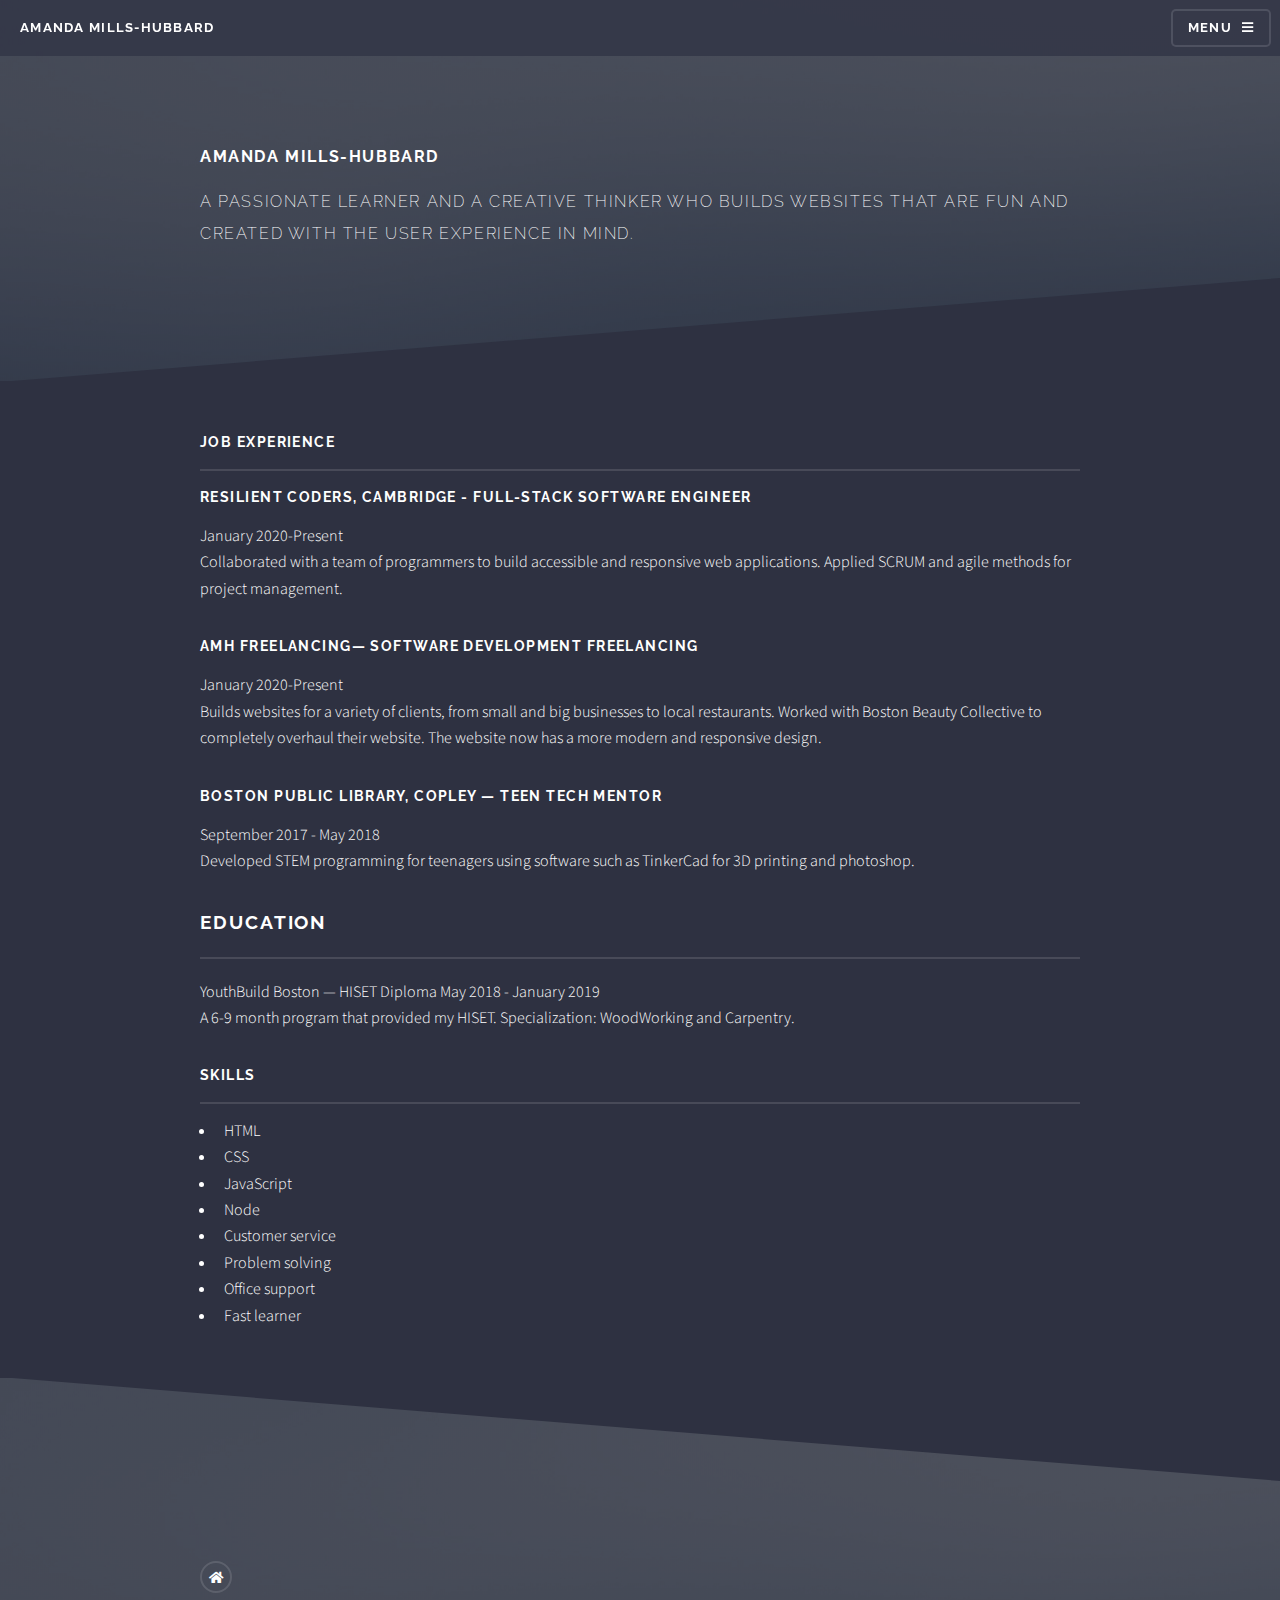
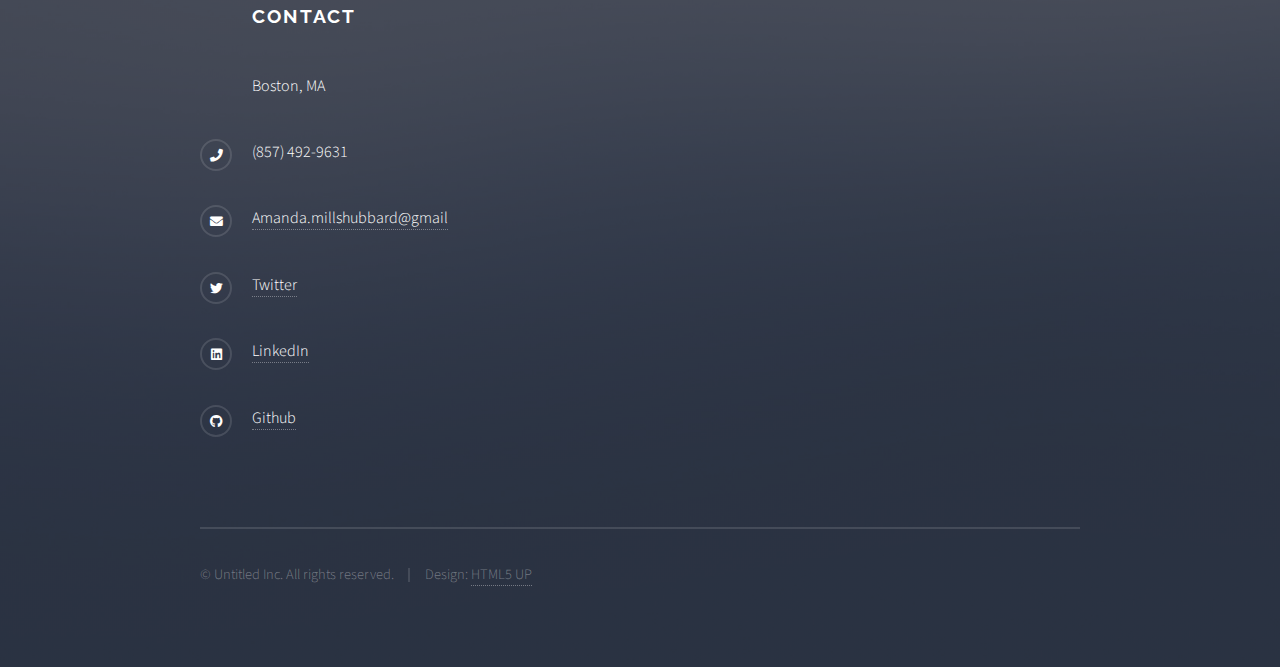
==== commit 5dd7a2a2: "updated" ====
--- a/elements.html
+++ b/elements.html
@@ -1,415 +1,351 @@
-<!DOCTYPE HTML>
-<!--
-	Solid State by HTML5 UP
-	html5up.net | @ajlkn
-	Free for personal and commercial use under the CCA 3.0 license (html5up.net/license)
--->
-<html>
-	<head>
-		<title>Elements - Amanda Mills-Hubbard</title>
-		<meta charset="utf-8" />
-		<meta name="viewport" content="width=device-width, initial-scale=1, user-scalable=no" />
-		<link rel="stylesheet" href="assets/css/main.css" />
-		<noscript><link rel="stylesheet" href="assets/css/noscript.css" /></noscript>
-	</head>
-	<body class="is-preload">
-
-		<!-- Page Wrapper -->
-			<div id="page-wrapper">
-
-				<!-- Header -->
-					<header id="header">
-						<h1><a href="index.html">Amanda Mills-Hubbard</a></h1>
-						<nav>
-							<a href="#menu">Menu</a>
+	<!DOCTYPE HTML>
+	<!--
+		Solid State by HTML5 UP
+		html5up.net | @ajlkn
+		Free for personal and commercial use under the CCA 3.0 license (html5up.net/license)
+	-->
+	<html>
+		<head>
+			<title>Amanda Mills-Hubbard Resume</title>
+			<meta charset="utf-8" />
+			<meta name="viewport" content="width=device-width, initial-scale=1, user-scalable=no" />
+			<link rel="stylesheet" href="assets/css/main.css" />
+			<noscript><link rel="stylesheet" href="assets/css/noscript.css" /></noscript>
+		</head>
+		<body class="is-preload">
+
+			<!-- Page Wrapper -->
+				<div id="page-wrapper">
+
+					<!-- Header -->
+						<header id="header">
+							<h1><a href="index.html">Amanda Mills-Hubbard</a></h1>
+							<nav>
+								<a href="#menu">Menu</a>
+							</nav>
+						</header>
+
+					<!-- Menu -->
+						<nav id="menu">
+							<div class="inner">
+								<h2>Menu</h2>
+								<ul class="links">
+									<li><a href="index.html">Gallery</a></li>
+									<!-- <li><a href="generic.html">About Me</a></li> -->
+									<li><a href="elements.html">Resume</a></li>
+								</ul>
+								<a href="#" class="close">Close</a>
+							</div>
 						</nav>
-					</header>
-
-				<!-- Menu -->
-					<nav id="menu">
-						<div class="inner">
-							<h2>Menu</h2>
-							<ul class="links">
-								<li><a href="index.html">Gallery</a></li>
-								<li><a href="generic.html">About Me</a></li>
-								<li><a href="elements.html">Resume</a></li>
-							</ul>
-							<a href="#" class="close">Close</a>
-						</div>
-					</nav>
-
-				<!-- Wrapper -->
-					<section id="wrapper">
-						<header>
-							<div class="inner">
-								<h2>Elements</h2>
-								<p>Phasellus non pulvinar erat. Fusce tincidunt nisl eget ipsum.</p>
-							</div>
-						</header>
-
-						<!-- Content -->
-							<div class="wrapper">
+
+					<!-- Wrapper -->
+						<section id="wrapper">
+							<header>
 								<div class="inner">
+									<h1>Amanda Mills-Hubbard</h1>
+	  							<p>A passionate learner and a creative thinker who builds websites that are fun and created with the user experience in mind. </p>
+								</div>
+							</header>
+
+							<!-- Content -->
+								<div class="wrapper">
+									<div class="inner">
+
+										<section>
+											<h3 class="major">Job Experience</h3>
+											<h3>Resilient Coders, Cambridge - Full-Stack Software Engineer</h3>
+											<span>January 2020-Present</span>
+											<p>Collaborated with a team of programmers to build accessible and responsive web applications. Applied SCRUM and agile methods for project management.</p>
+
+											<h3>AMH Freelancing— Software Development freelancing</h3>
+	        						<span>January 2020-Present</span>
+	        						<p>Builds websites for a variety of clients, from small and big businesses to local restaurants.
+	        								Worked with Boston Beauty Collective to completely overhaul their website. The website now has a more modern and responsive design.</p>
+
+											<h3>Boston Public Library, Copley — Teen Tech Mentor</h3>
+		        					<span>September 2017 - May 2018</span>
+		        					<p>Developed STEM programming for teenagers using software such as TinkerCad for 3D printing and photoshop.</p>
+										</section>
+										<section>
+	      							<h2 class="major">Education</h2>
+	      							<span>YouthBuild Boston — HISET Diploma</span>
+	        						<span>May 2018 - January 2019</span>
+	        					<p>A 6-9 month program that provided my HISET. Specialization: WoodWorking and Carpentry.</p>
+	    						</section>
 
 									<section>
-										<h3 class="major">Text</h3>
-										<p>This is <b>bold</b> and this is <strong>strong</strong>. This is <i>italic</i> and this is <em>emphasized</em>.
-										This is <sup>superscript</sup> text and this is <sub>subscript</sub> text.
-										This is <u>underlined</u> and this is code: <code>for (;;) { ... }</code>. Finally, <a href="#">this is a link</a>.</p>
-										<h4>Blockquote</h4>
-										<blockquote>Fringilla nisl. Donec accumsan interdum nisi, quis tincidunt felis sagittis eget tempus euismod. Vestibulum ante ipsum primis in faucibus vestibulum. Blandit adipiscing eu felis iaculis volutpat ac adipiscing accumsan faucibus. Vestibulum ante ipsum primis in faucibus lorem ipsum dolor sit amet nullam adipiscing eu felis.</blockquote>
-										<h4>Preformatted</h4>
-										<pre><code>i = 0;
-
-while (!deck.isInOrder()) {
-  print 'Iteration ' + i;
-  deck.shuffle();
-  i++;
-}
-
-print 'It took ' + i + ' iterations to sort the deck.';</code></pre>
-									</section>
-
-									<section>
-										<h3 class="major">Lists</h3>
-										<div class="row">
-											<div class="col-6 col-12-medium">
-												<h4>Unordered</h4>
-												<ul>
-													<li>Dolor pulvinar etiam.</li>
-													<li>Sagittis adipiscing.</li>
-													<li>Felis enim feugiat.</li>
-												</ul>
-												<h4>Alternate</h4>
-												<ul class="alt">
-													<li>Dolor pulvinar etiam.</li>
-													<li>Sagittis adipiscing.</li>
-													<li>Felis enim feugiat.</li>
-												</ul>
+										<h3 class="major">Skills</h3>
+											<ul>
+												<li>HTML</li>
+												<li>CSS</li>
+												<li>JavaScript</li>
+												<li>Node</li>
+												<li>Customer service</li>
+												<li>Problem solving</li>
+												<li>Office support</li>
+												<li>Fast learner</li>
+											</ul>
+										</section>
+	  					</section>
+
+										<!-- <section>
+											<h3 class="major">Table</h3>
+											<h4>Default</h4>
+											<div class="table-wrapper">
+												<table>
+													<thead>
+														<tr>
+															<th>Name</th>
+															<th>Description</th>
+															<th>Price</th>
+														</tr>
+													</thead>
+													<tbody>
+														<tr>
+															<td>Item One</td>
+															<td>Ante turpis integer aliquet porttitor.</td>
+															<td>29.99</td>
+														</tr>
+														<tr>
+															<td>Item Two</td>
+															<td>Vis ac commodo adipiscing arcu aliquet.</td>
+															<td>19.99</td>
+														</tr>
+														<tr>
+															<td>Item Three</td>
+															<td> Morbi faucibus arcu accumsan lorem.</td>
+															<td>29.99</td>
+														</tr>
+														<tr>
+															<td>Item Four</td>
+															<td>Vitae integer tempus condimentum.</td>
+															<td>19.99</td>
+														</tr>
+														<tr>
+															<td>Item Five</td>
+															<td>Ante turpis integer aliquet porttitor.</td>
+															<td>29.99</td>
+														</tr>
+													</tbody>
+													<tfoot>
+														<tr>
+															<td colspan="2"></td>
+															<td>100.00</td>
+														</tr>
+													</tfoot>
+												</table>
 											</div>
-											<div class="col-6 col-12-medium">
-												<h4>Ordered</h4>
-												<ol>
-													<li>Dolor pulvinar etiam.</li>
-													<li>Etiam vel felis viverra.</li>
-													<li>Felis enim feugiat.</li>
-													<li>Dolor pulvinar etiam.</li>
-													<li>Etiam vel felis lorem.</li>
-													<li>Felis enim et feugiat.</li>
-												</ol>
-												<h4>Icons</h4>
-												<ul class="icons">
-													<li><a href="#" class="icon brands fa-twitter"><span class="label">Twitter</span></a></li>
-													<li><a href="#" class="icon brands fa-facebook-f"><span class="label">Facebook</span></a></li>
-													<li><a href="#" class="icon brands fa-instagram"><span class="label">Instagram</span></a></li>
-													<li><a href="#" class="icon brands fa-github"><span class="label">Github</span></a></li>
-												</ul>
+
+											<h4>Alternate</h4>
+											<div class="table-wrapper">
+												<table class="alt">
+													<thead>
+														<tr>
+															<th>Name</th>
+															<th>Description</th>
+															<th>Price</th>
+														</tr>
+													</thead>
+													<tbody>
+														<tr>
+															<td>Item One</td>
+															<td>Ante turpis integer aliquet porttitor.</td>
+															<td>29.99</td>
+														</tr>
+														<tr>
+															<td>Item Two</td>
+															<td>Vis ac commodo adipiscing arcu aliquet.</td>
+															<td>19.99</td>
+														</tr>
+														<tr>
+															<td>Item Three</td>
+															<td> Morbi faucibus arcu accumsan lorem.</td>
+															<td>29.99</td>
+														</tr>
+														<tr>
+															<td>Item Four</td>
+															<td>Vitae integer tempus condimentum.</td>
+															<td>19.99</td>
+														</tr>
+														<tr>
+															<td>Item Five</td>
+															<td>Ante turpis integer aliquet porttitor.</td>
+															<td>29.99</td>
+														</tr>
+													</tbody>
+													<tfoot>
+														<tr>
+															<td colspan="2"></td>
+															<td>100.00</td>
+														</tr>
+													</tfoot>
+												</table>
 											</div>
-										</div>
-										<h4>Actions</h4>
-										<div class="row">
-											<div class="col-6 col-12-medium">
-												<ul class="actions">
-													<li><a href="#" class="button primary">Default</a></li>
-													<li><a href="#" class="button">Default</a></li>
-												</ul>
-												<ul class="actions small">
-													<li><a href="#" class="button primary small">Small</a></li>
-													<li><a href="#" class="button small">Small</a></li>
-												</ul>
-												<ul class="actions stacked">
-													<li><a href="#" class="button primary">Default</a></li>
-													<li><a href="#" class="button">Default</a></li>
-												</ul>
-												<ul class="actions stacked small">
-													<li><a href="#" class="button primary small">Small</a></li>
-													<li><a href="#" class="button small">Small</a></li>
-												</ul>
-											</div>
-											<div class="col-6 col-12-medium">
-												<ul class="actions stacked">
-													<li><a href="#" class="button primary fit">Default</a></li>
-													<li><a href="#" class="button fit">Default</a></li>
-												</ul>
-												<ul class="actions stacked small">
-													<li><a href="#" class="button primary small fit">Small</a></li>
-													<li><a href="#" class="button small fit">Small</a></li>
-												</ul>
-											</div>
-										</div>
-										<h4>Pagination</h4>
-										<ul class="pagination">
-											<li><span class="button small disabled">Prev</span></li>
-											<li><a href="#" class="page active">1</a></li>
-											<li><a href="#" class="page">2</a></li>
-											<li><a href="#" class="page">3</a></li>
-											<li><span>&hellip;</span></li>
-											<li><a href="#" class="page">8</a></li>
-											<li><a href="#" class="page">9</a></li>
-											<li><a href="#" class="page">10</a></li>
-											<li><a href="#" class="button small">Next</a></li>
-										</ul>
-									</section>
-
-									<section>
-										<h3 class="major">Table</h3>
-										<h4>Default</h4>
-										<div class="table-wrapper">
-											<table>
-												<thead>
-													<tr>
-														<th>Name</th>
-														<th>Description</th>
-														<th>Price</th>
-													</tr>
-												</thead>
-												<tbody>
-													<tr>
-														<td>Item One</td>
-														<td>Ante turpis integer aliquet porttitor.</td>
-														<td>29.99</td>
-													</tr>
-													<tr>
-														<td>Item Two</td>
-														<td>Vis ac commodo adipiscing arcu aliquet.</td>
-														<td>19.99</td>
-													</tr>
-													<tr>
-														<td>Item Three</td>
-														<td> Morbi faucibus arcu accumsan lorem.</td>
-														<td>29.99</td>
-													</tr>
-													<tr>
-														<td>Item Four</td>
-														<td>Vitae integer tempus condimentum.</td>
-														<td>19.99</td>
-													</tr>
-													<tr>
-														<td>Item Five</td>
-														<td>Ante turpis integer aliquet porttitor.</td>
-														<td>29.99</td>
-													</tr>
-												</tbody>
-												<tfoot>
-													<tr>
-														<td colspan="2"></td>
-														<td>100.00</td>
-													</tr>
-												</tfoot>
-											</table>
-										</div>
-
-										<h4>Alternate</h4>
-										<div class="table-wrapper">
-											<table class="alt">
-												<thead>
-													<tr>
-														<th>Name</th>
-														<th>Description</th>
-														<th>Price</th>
-													</tr>
-												</thead>
-												<tbody>
-													<tr>
-														<td>Item One</td>
-														<td>Ante turpis integer aliquet porttitor.</td>
-														<td>29.99</td>
-													</tr>
-													<tr>
-														<td>Item Two</td>
-														<td>Vis ac commodo adipiscing arcu aliquet.</td>
-														<td>19.99</td>
-													</tr>
-													<tr>
-														<td>Item Three</td>
-														<td> Morbi faucibus arcu accumsan lorem.</td>
-														<td>29.99</td>
-													</tr>
-													<tr>
-														<td>Item Four</td>
-														<td>Vitae integer tempus condimentum.</td>
-														<td>19.99</td>
-													</tr>
-													<tr>
-														<td>Item Five</td>
-														<td>Ante turpis integer aliquet porttitor.</td>
-														<td>29.99</td>
-													</tr>
-												</tbody>
-												<tfoot>
-													<tr>
-														<td colspan="2"></td>
-														<td>100.00</td>
-													</tr>
-												</tfoot>
-											</table>
-										</div>
-									</section>
-
-									<section>
-										<h3 class="major">Buttons</h3>
-										<ul class="actions">
-											<li><a href="#" class="button primary">Primary</a></li>
-											<li><a href="#" class="button">Default</a></li>
-										</ul>
-										<ul class="actions">
-											<li><a href="#" class="button large">Large</a></li>
-											<li><a href="#" class="button small">Small</a></li>
-										</ul>
-										<ul class="actions fit">
-											<li><a href="#" class="button fit">Fit</a></li>
-											<li><a href="#" class="button primary fit">Fit</a></li>
-											<li><a href="#" class="button fit">Fit</a></li>
-										</ul>
-										<ul class="actions fit small">
-											<li><a href="#" class="button primary fit small">Fit + Small</a></li>
-											<li><a href="#" class="button fit small">Fit + Small</a></li>
-											<li><a href="#" class="button primary fit small">Fit + Small</a></li>
-										</ul>
-										<ul class="actions">
-											<li><a href="#" class="button primary icon solid fa-download">Icon</a></li>
-											<li><a href="#" class="button icon solid fa-download">Icon</a></li>
-										</ul>
-										<ul class="actions">
-											<li><span class="button primary disabled">Disabled</span></li>
-											<li><span class="button disabled">Disabled</span></li>
-										</ul>
-									</section>
-
-									<section>
-										<h3 class="major">Form</h3>
-										<form method="post" action="#">
-											<div class="row gtr-uniform">
-												<div class="col-6 col-12-xsmall">
-													<label for="demo-name">Name</label>
-													<input type="text" name="demo-name" id="demo-name" value="" />
+										</section>
+
+										<section>
+											<h3 class="major">Buttons</h3>
+											<ul class="actions">
+												<li><a href="#" class="button primary">Primary</a></li>
+												<li><a href="#" class="button">Default</a></li>
+											</ul>
+											<ul class="actions">
+												<li><a href="#" class="button large">Large</a></li>
+												<li><a href="#" class="button small">Small</a></li>
+											</ul>
+											<ul class="actions fit">
+												<li><a href="#" class="button fit">Fit</a></li>
+												<li><a href="#" class="button primary fit">Fit</a></li>
+												<li><a href="#" class="button fit">Fit</a></li>
+											</ul>
+											<ul class="actions fit small">
+												<li><a href="#" class="button primary fit small">Fit + Small</a></li>
+												<li><a href="#" class="button fit small">Fit + Small</a></li>
+												<li><a href="#" class="button primary fit small">Fit + Small</a></li>
+											</ul>
+											<ul class="actions">
+												<li><a href="#" class="button primary icon solid fa-download">Icon</a></li>
+												<li><a href="#" class="button icon solid fa-download">Icon</a></li>
+											</ul>
+											<ul class="actions">
+												<li><span class="button primary disabled">Disabled</span></li>
+												<li><span class="button disabled">Disabled</span></li>
+											</ul>
+										</section> -->
+
+										<!-- <section>
+											<h3 class="major">Form</h3>
+											<form method="post" action="#">
+												<div class="row gtr-uniform">
+													<div class="col-6 col-12-xsmall">
+														<label for="demo-name">Name</label>
+														<input type="text" name="demo-name" id="demo-name" value="" />
+													</div>
+													<div class="col-6 col-12-xsmall">
+														<label for="demo-email">Email</label>
+														<input type="email" name="demo-email" id="demo-email" value="" />
+													</div>
+													<div class="col-12">
+														<label for="demo-category">Category</label>
+														<select name="demo-category" id="demo-category">
+															<option value="">-</option>
+															<option value="1">Manufacturing</option>
+															<option value="1">Shipping</option>
+															<option value="1">Administration</option>
+															<option value="1">Human Resources</option>
+														</select>
+													</div>
+													<div class="col-4 col-12-small">
+														<input type="radio" id="demo-priority-low" name="demo-priority" checked>
+														<label for="demo-priority-low">Low Priority</label>
+													</div>
+													<div class="col-4 col-12-small">
+														<input type="radio" id="demo-priority-normal" name="demo-priority">
+														<label for="demo-priority-normal">Normal Priority</label>
+													</div>
+													<div class="col-4 col-12-small">
+														<input type="radio" id="demo-priority-high" name="demo-priority">
+														<label for="demo-priority-high">High Priority</label>
+													</div>
+													<div class="col-6 col-12-small">
+														<input type="checkbox" id="demo-copy" name="demo-copy">
+														<label for="demo-copy">Email me a copy</label>
+													</div>
+													<div class="col-6 col-12-small">
+														<input type="checkbox" id="demo-human" name="demo-human" checked>
+														<label for="demo-human">Not a robot</label>
+													</div>
+													<div class="col-12">
+														<label for="demo-message">Message</label>
+														<textarea name="demo-message" id="demo-message" rows="6"></textarea>
+													</div>
+													<div class="col-12">
+														<ul class="actions">
+															<li><input type="submit" value="Send Message" class="primary" /></li>
+															<li><input type="reset" value="Reset" /></li>
+														</ul>
+													</div>
 												</div>
-												<div class="col-6 col-12-xsmall">
-													<label for="demo-email">Email</label>
-													<input type="email" name="demo-email" id="demo-email" value="" />
-												</div>
-												<div class="col-12">
-													<label for="demo-category">Category</label>
-													<select name="demo-category" id="demo-category">
-														<option value="">-</option>
-														<option value="1">Manufacturing</option>
-														<option value="1">Shipping</option>
-														<option value="1">Administration</option>
-														<option value="1">Human Resources</option>
-													</select>
-												</div>
-												<div class="col-4 col-12-small">
-													<input type="radio" id="demo-priority-low" name="demo-priority" checked>
-													<label for="demo-priority-low">Low Priority</label>
-												</div>
-												<div class="col-4 col-12-small">
-													<input type="radio" id="demo-priority-normal" name="demo-priority">
-													<label for="demo-priority-normal">Normal Priority</label>
-												</div>
-												<div class="col-4 col-12-small">
-													<input type="radio" id="demo-priority-high" name="demo-priority">
-													<label for="demo-priority-high">High Priority</label>
-												</div>
-												<div class="col-6 col-12-small">
-													<input type="checkbox" id="demo-copy" name="demo-copy">
-													<label for="demo-copy">Email me a copy</label>
-												</div>
-												<div class="col-6 col-12-small">
-													<input type="checkbox" id="demo-human" name="demo-human" checked>
-													<label for="demo-human">Not a robot</label>
-												</div>
-												<div class="col-12">
-													<label for="demo-message">Message</label>
-													<textarea name="demo-message" id="demo-message" rows="6"></textarea>
-												</div>
-												<div class="col-12">
-													<ul class="actions">
-														<li><input type="submit" value="Send Message" class="primary" /></li>
-														<li><input type="reset" value="Reset" /></li>
-													</ul>
+											</form>
+										</section> -->
+
+										<!-- <section>
+											<h3 class="major">Image</h3>
+											<h4>Fit</h4>
+											<div class="box alt">
+												<div class="row gtr-uniform">
+													<div class="col-12"><span class="image fit"><img src="images/pic08.jpg" alt="" /></span></div>
+													<div class="col-4"><span class="image fit"><img src="images/pic05.jpg" alt="" /></span></div>
+													<div class="col-4"><span class="image fit"><img src="images/pic06.jpg" alt="" /></span></div>
+													<div class="col-4"><span class="image fit"><img src="images/pic07.jpg" alt="" /></span></div>
+													<div class="col-4"><span class="image fit"><img src="images/pic07.jpg" alt="" /></span></div>
+													<div class="col-4"><span class="image fit"><img src="images/pic05.jpg" alt="" /></span></div>
+													<div class="col-4"><span class="image fit"><img src="images/pic06.jpg" alt="" /></span></div>
+													<div class="col-4"><span class="image fit"><img src="images/pic06.jpg" alt="" /></span></div>
+													<div class="col-4"><span class="image fit"><img src="images/pic07.jpg" alt="" /></span></div>
+													<div class="col-4"><span class="image fit"><img src="images/pic05.jpg" alt="" /></span></div>
 												</div>
 											</div>
-										</form>
-									</section>
-
-									<section>
-										<h3 class="major">Image</h3>
-										<h4>Fit</h4>
-										<div class="box alt">
-											<div class="row gtr-uniform">
-												<div class="col-12"><span class="image fit"><img src="images/pic08.jpg" alt="" /></span></div>
-												<div class="col-4"><span class="image fit"><img src="images/pic05.jpg" alt="" /></span></div>
-												<div class="col-4"><span class="image fit"><img src="images/pic06.jpg" alt="" /></span></div>
-												<div class="col-4"><span class="image fit"><img src="images/pic07.jpg" alt="" /></span></div>
-												<div class="col-4"><span class="image fit"><img src="images/pic07.jpg" alt="" /></span></div>
-												<div class="col-4"><span class="image fit"><img src="images/pic05.jpg" alt="" /></span></div>
-												<div class="col-4"><span class="image fit"><img src="images/pic06.jpg" alt="" /></span></div>
-												<div class="col-4"><span class="image fit"><img src="images/pic06.jpg" alt="" /></span></div>
-												<div class="col-4"><span class="image fit"><img src="images/pic07.jpg" alt="" /></span></div>
-												<div class="col-4"><span class="image fit"><img src="images/pic05.jpg" alt="" /></span></div>
-											</div>
+											<h4>Left &amp; Right</h4>
+											<p><span class="image left"><img src="images/pic01.jpg" alt="" /></span>Morbi mattis mi consectetur tortor elementum, varius pellentesque velit convallis. Aenean tincidunt lectus auctor mauris maximus, ac scelerisque ipsum tempor. Duis vulputate ex et ex tincidunt, quis lacinia velit aliquet. Duis non efficitur nisi, id malesuada justo. Maecenas sagittis felis ac sagittis semper. Curabitur purus leo, tempus sed finibus eget, fringilla quis risus. Maecenas et lorem quis sem varius sagittis et a est. Maecenas iaculis iaculis sem. Donec vel dolor at arcu tincidunt bibendum. Interdum et malesuada fames ac ante ipsum primis in faucibus. Fusce ut aliquet justo. Donec id neque ipsum. Integer eget ultricies odio. Nam vel ex a orci fringilla tincidunt. Aliquam eleifend ligula non velit accumsan cursus. Etiam ut gravida sapien. Morbi mattis mi consectetur tortor elementum, varius pellentesque velit convallis. Aenean tincidunt lectus auctor mauris maximus, ac scelerisque ipsum tempor. Duis vulputate ex et ex tincidunt, quis lacinia velit aliquet. Duis non efficitur nisi, id malesuada justo. Maecenas sagittis felis ac sagittis semper. Curabitur purus leo, tempus sed finibus eget, fringilla quis risus. Maecenas et lorem quis sem varius sagittis et a est. Maecenas iaculis iaculis sem. Donec vel dolor at arcu tincidunt bibendum. Interdum et malesuada fames ac ante ipsum primis in faucibus. Fusce ut aliquet justo. Donec id neque ipsum. Integer eget ultricies odio. Nam vel ex a orci fringilla tincidunt. Aliquam eleifend ligula non velit accumsan cursus. Etiam ut gravida sapien.</p>
+											<p><span class="image right"><img src="images/pic02.jpg" alt="" /></span>Vestibulum ultrices risus velit, sit amet blandit massa auctor sit amet. Sed eu lectus sem. Phasellus in odio at ipsum porttitor mollis id vel diam. Praesent sit amet posuere risus, eu faucibus lectus. Vivamus ex ligula, tempus pulvinar ipsum in, auctor porta quam. Proin nec dui cursus, posuere dui eget interdum. Fusce lectus magna, sagittis at facilisis vitae, pellentesque at etiam. Quisque posuere leo quis sem commodo, vel scelerisque nisi scelerisque. Suspendisse id quam vel tortor tincidunt suscipit. Nullam auctor orci eu dolor consectetur, interdum ullamcorper ante tincidunt. Mauris felis nec felis elementum varius. Nam sapien ante, varius in pulvinar vitae, rhoncus id massa. Donec varius ex in mauris ornare, eget euismod urna egestas. Etiam lacinia tempor ipsum, sodales porttitor justo. Aliquam dolor quam, semper in tortor eu, volutpat efficitur quam. Fusce nec fermentum nisl. Aenean erat diam, tempus aliquet erat. Etiam iaculis nulla ipsum, et pharetra libero rhoncus ut. Phasellus rutrum cursus velit, eget condimentum nunc blandit vel. In at pulvinar lectus. Morbi diam ante, vulputate et imperdiet eget, fermentum non dolor. Ut eleifend sagittis tincidunt. Sed viverra commodo mi, ac rhoncus justo. Duis neque ligula, elementum ut enim vel, posuere finibus justo. Vivamus facilisis maximus nibh quis pulvinar. Quisque hendrerit in ipsum id tellus facilisis fermentum. Proin mauris dui.</p>
+										</section>
+
+									</div>
+								</div> -->
+<!--
+						</section> -->
+
+					<!-- Footer -->
+						<section id="footer">
+							<div class="inner">
+								<!-- <h2 class="major">Get in touch</h2>
+								<p>Cras mattis ante fermentum, malesuada neque vitae, eleifend erat. Phasellus non pulvinar erat. Fusce tincidunt, nisl eget mattis egestas, purus ipsum consequat orci, sit amet lobortis lorem lacus in tellus. Sed ac elementum arcu. Quisque placerat auctor laoreet.</p>
+								<form method="post" action="#">
+									<div class="fields">
+										<div class="field">
+											<label for="name">Name</label>
+											<input type="text" name="name" id="name" />
 										</div>
-										<h4>Left &amp; Right</h4>
-										<p><span class="image left"><img src="images/pic01.jpg" alt="" /></span>Morbi mattis mi consectetur tortor elementum, varius pellentesque velit convallis. Aenean tincidunt lectus auctor mauris maximus, ac scelerisque ipsum tempor. Duis vulputate ex et ex tincidunt, quis lacinia velit aliquet. Duis non efficitur nisi, id malesuada justo. Maecenas sagittis felis ac sagittis semper. Curabitur purus leo, tempus sed finibus eget, fringilla quis risus. Maecenas et lorem quis sem varius sagittis et a est. Maecenas iaculis iaculis sem. Donec vel dolor at arcu tincidunt bibendum. Interdum et malesuada fames ac ante ipsum primis in faucibus. Fusce ut aliquet justo. Donec id neque ipsum. Integer eget ultricies odio. Nam vel ex a orci fringilla tincidunt. Aliquam eleifend ligula non velit accumsan cursus. Etiam ut gravida sapien. Morbi mattis mi consectetur tortor elementum, varius pellentesque velit convallis. Aenean tincidunt lectus auctor mauris maximus, ac scelerisque ipsum tempor. Duis vulputate ex et ex tincidunt, quis lacinia velit aliquet. Duis non efficitur nisi, id malesuada justo. Maecenas sagittis felis ac sagittis semper. Curabitur purus leo, tempus sed finibus eget, fringilla quis risus. Maecenas et lorem quis sem varius sagittis et a est. Maecenas iaculis iaculis sem. Donec vel dolor at arcu tincidunt bibendum. Interdum et malesuada fames ac ante ipsum primis in faucibus. Fusce ut aliquet justo. Donec id neque ipsum. Integer eget ultricies odio. Nam vel ex a orci fringilla tincidunt. Aliquam eleifend ligula non velit accumsan cursus. Etiam ut gravida sapien.</p>
-										<p><span class="image right"><img src="images/pic02.jpg" alt="" /></span>Vestibulum ultrices risus velit, sit amet blandit massa auctor sit amet. Sed eu lectus sem. Phasellus in odio at ipsum porttitor mollis id vel diam. Praesent sit amet posuere risus, eu faucibus lectus. Vivamus ex ligula, tempus pulvinar ipsum in, auctor porta quam. Proin nec dui cursus, posuere dui eget interdum. Fusce lectus magna, sagittis at facilisis vitae, pellentesque at etiam. Quisque posuere leo quis sem commodo, vel scelerisque nisi scelerisque. Suspendisse id quam vel tortor tincidunt suscipit. Nullam auctor orci eu dolor consectetur, interdum ullamcorper ante tincidunt. Mauris felis nec felis elementum varius. Nam sapien ante, varius in pulvinar vitae, rhoncus id massa. Donec varius ex in mauris ornare, eget euismod urna egestas. Etiam lacinia tempor ipsum, sodales porttitor justo. Aliquam dolor quam, semper in tortor eu, volutpat efficitur quam. Fusce nec fermentum nisl. Aenean erat diam, tempus aliquet erat. Etiam iaculis nulla ipsum, et pharetra libero rhoncus ut. Phasellus rutrum cursus velit, eget condimentum nunc blandit vel. In at pulvinar lectus. Morbi diam ante, vulputate et imperdiet eget, fermentum non dolor. Ut eleifend sagittis tincidunt. Sed viverra commodo mi, ac rhoncus justo. Duis neque ligula, elementum ut enim vel, posuere finibus justo. Vivamus facilisis maximus nibh quis pulvinar. Quisque hendrerit in ipsum id tellus facilisis fermentum. Proin mauris dui.</p>
-									</section>
-
-								</div>
+										<div class="field">
+											<label for="email">Email</label>
+											<input type="email" name="email" id="email" />
+										</div>
+										<div class="field">
+											<label for="message">Message</label>
+											<textarea name="message" id="message" rows="4"></textarea>
+										</div>
+									</div>
+									<ul class="actions">
+										<li><input type="submit" value="Send Message" /></li>
+									</ul>
+								</form> -->
+								<ul class="contact">
+									<li class="icon solid fa-home">
+										<li> <h2>Contact</h2> </li>
+									</li>
+									<li>Boston, MA</li>
+									<li class="icon solid fa-phone">(857) 492-9631</li>
+									<li class="icon solid fa-envelope"><a>Amanda.millshubbard@gmail</a></li>
+									<li class="icon brands fa-twitter"><a href="https://twitter.com/devAmandaJMills">Twitter</a></li>
+									<li class="icon brands fa-linkedin"><a href="https://www.linkedin.com/in/amanda-mills-hubbard">LinkedIn</a></li>
+									<li class="icon brands fa-github"><a href="https://github.com/AmandaMills-Hubbard">Github</a></li>
+								</ul>
+								<ul class="copyright">
+									<li>&copy; Untitled Inc. All rights reserved.</li><li>Design: <a href="http://html5up.net">HTML5 UP</a></li>
+								</ul>
 							</div>
-
-					</section>
-
-				<!-- Footer -->
-					<section id="footer">
-						<div class="inner">
-							<h2 class="major">Get in touch</h2>
-							<p>Cras mattis ante fermentum, malesuada neque vitae, eleifend erat. Phasellus non pulvinar erat. Fusce tincidunt, nisl eget mattis egestas, purus ipsum consequat orci, sit amet lobortis lorem lacus in tellus. Sed ac elementum arcu. Quisque placerat auctor laoreet.</p>
-							<form method="post" action="#">
-								<div class="fields">
-									<div class="field">
-										<label for="name">Name</label>
-										<input type="text" name="name" id="name" />
-									</div>
-									<div class="field">
-										<label for="email">Email</label>
-										<input type="email" name="email" id="email" />
-									</div>
-									<div class="field">
-										<label for="message">Message</label>
-										<textarea name="message" id="message" rows="4"></textarea>
-									</div>
-								</div>
-								<ul class="actions">
-									<li><input type="submit" value="Send Message" /></li>
-								</ul>
-							</form>
-							<ul class="contact">
-								<li class="icon solid fa-home">
-									Untitled Inc<br />
-									1234 Somewhere Road Suite #2894<br />
-									Nashville, TN 00000-0000
-								</li>
-								<li class="icon solid fa-phone">(000) 000-0000</li>
-								<li class="icon solid fa-envelope"><a href="#">information@untitled.tld</a></li>
-								<li class="icon brands fa-twitter"><a href="#">twitter.com/untitled-tld</a></li>
-								<li class="icon brands fa-facebook-f"><a href="#">facebook.com/untitled-tld</a></li>
-								<li class="icon brands fa-instagram"><a href="#">instagram.com/untitled-tld</a></li>
-							</ul>
-							<ul class="copyright">
-								<li>&copy; Untitled Inc. All rights reserved.</li><li>Design: <a href="http://html5up.net">HTML5 UP</a></li>
-							</ul>
-						</div>
-					</section>
-
-			</div>
-
-		<!-- Scripts -->
-			<script src="assets/js/jquery.min.js"></script>
-			<script src="assets/js/jquery.scrollex.min.js"></script>
-			<script src="assets/js/browser.min.js"></script>
-			<script src="assets/js/breakpoints.min.js"></script>
-			<script src="assets/js/util.js"></script>
-			<script src="assets/js/main.js"></script>
-
-	</body>
-</html>
+						</section>
+
+				</div>
+
+			<!-- Scripts -->
+				<script src="assets/js/jquery.min.js"></script>
+				<script src="assets/js/jquery.scrollex.min.js"></script>
+				<script src="assets/js/browser.min.js"></script>
+				<script src="assets/js/breakpoints.min.js"></script>
+				<script src="assets/js/util.js"></script>
+				<script src="assets/js/main.js"></script>
+
+		</body>
+	</html>
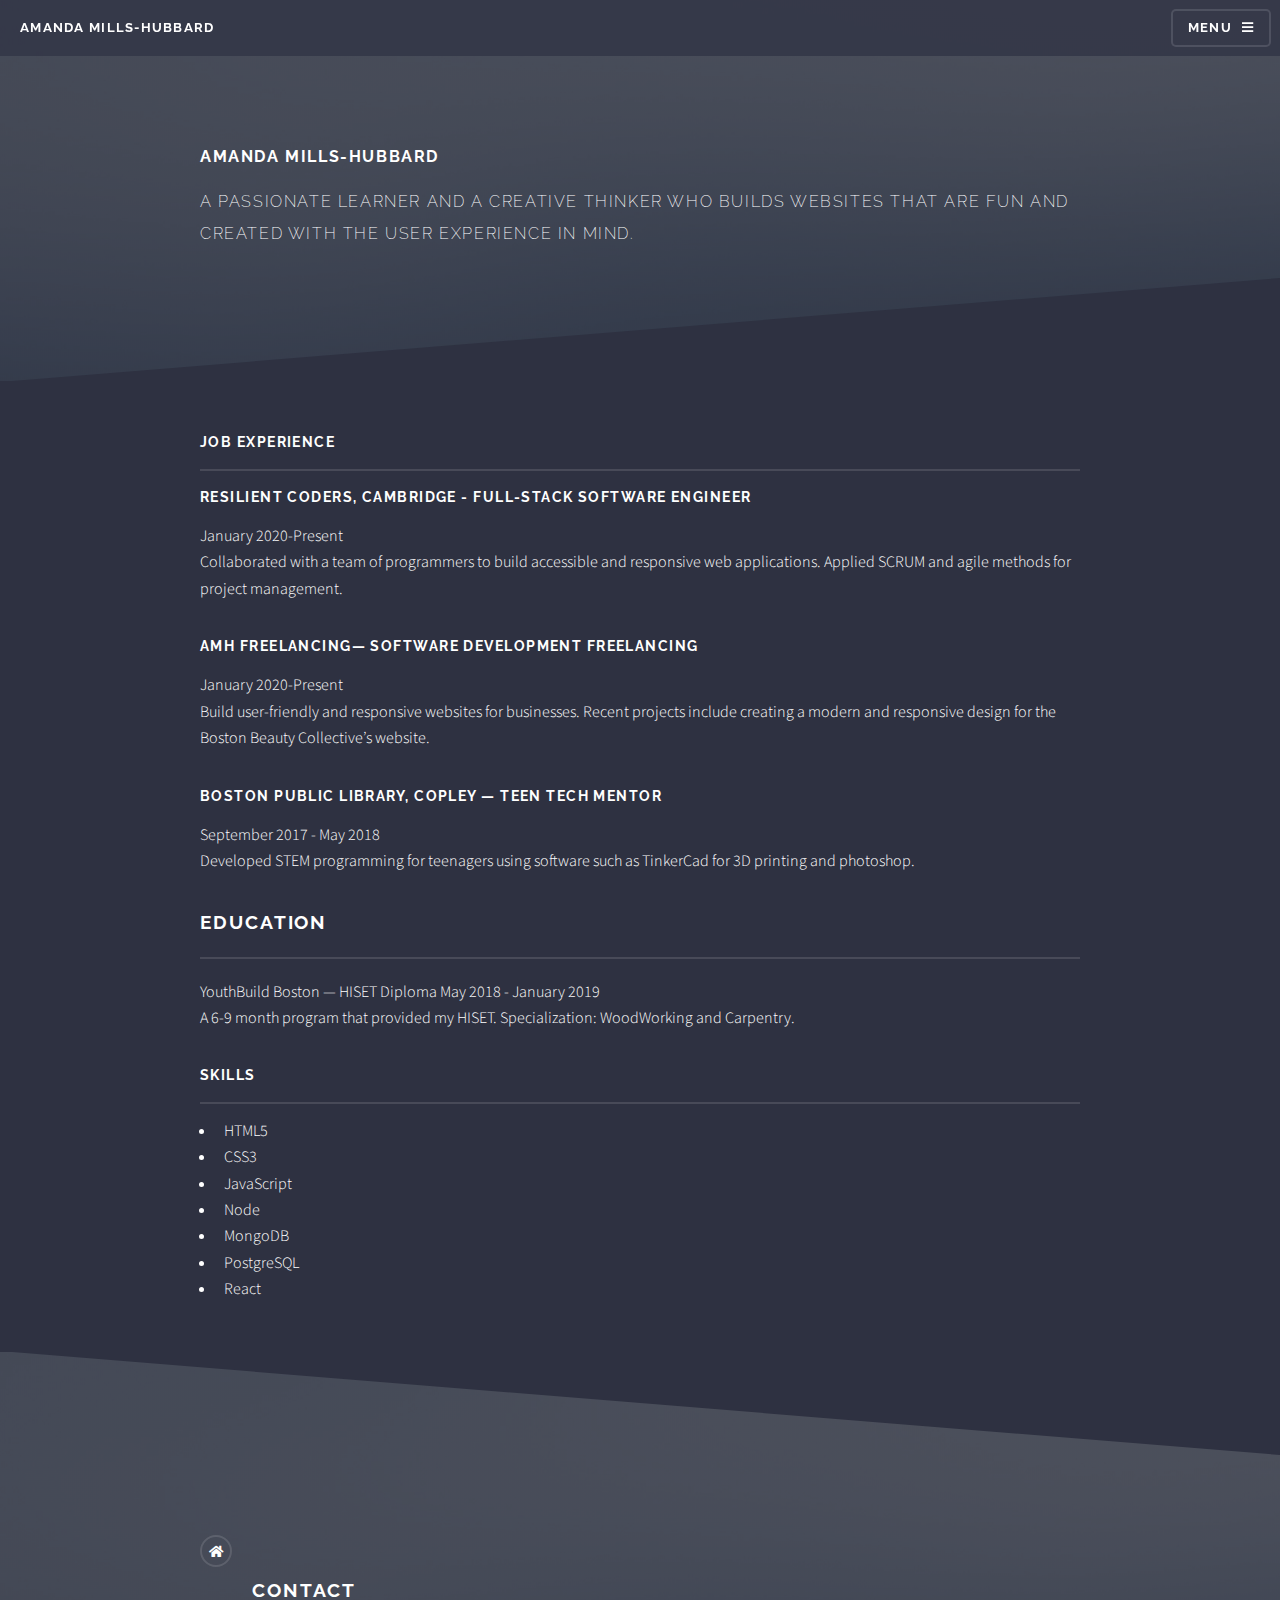
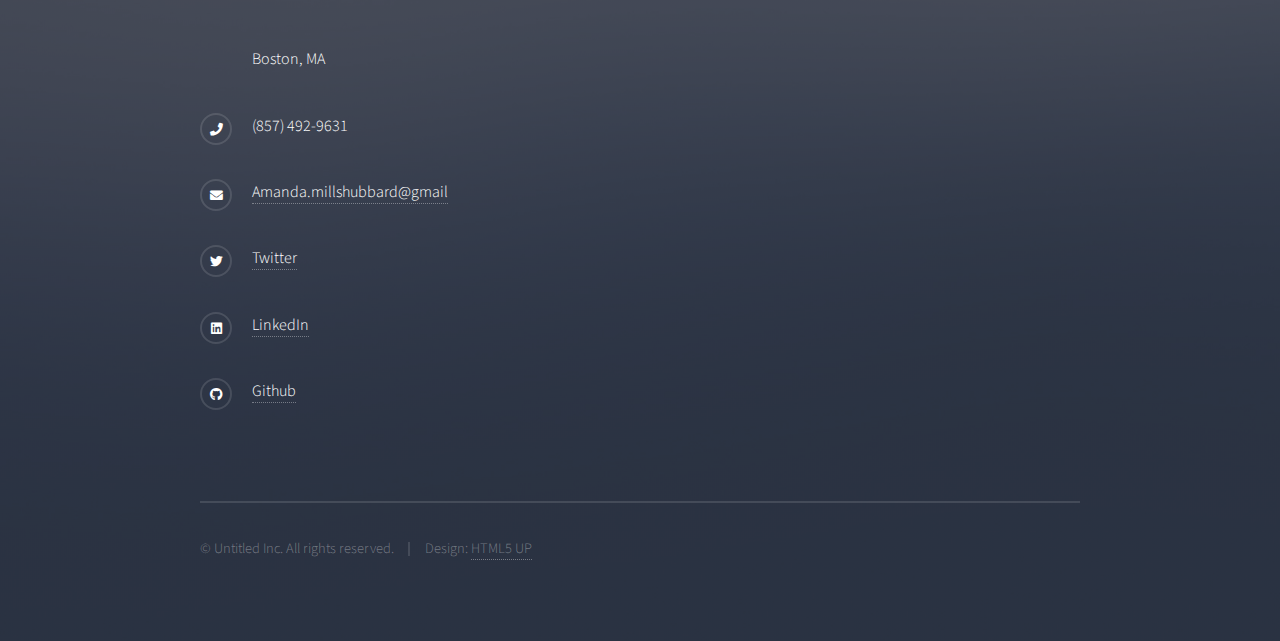
==== commit 6e78f008: "Update two" ====
--- a/elements.html
+++ b/elements.html
@@ -31,7 +31,7 @@
 								<h2>Menu</h2>
 								<ul class="links">
 									<li><a href="index.html">Gallery</a></li>
-									<!-- <li><a href="generic.html">About Me</a></li> -->
+									<li><a href="generic.html">About Me</a></li>
 									<li><a href="elements.html">Resume</a></li>
 								</ul>
 								<a href="#" class="close">Close</a>
@@ -59,8 +59,9 @@
 
 											<h3>AMH Freelancing— Software Development freelancing</h3>
 	        						<span>January 2020-Present</span>
-	        						<p>Builds websites for a variety of clients, from small and big businesses to local restaurants.
-	        								Worked with Boston Beauty Collective to completely overhaul their website. The website now has a more modern and responsive design.</p>
+	        						<p>Build user-friendly and responsive websites for businesses.
+Recent projects include creating a modern and responsive design for the Boston Beauty Collective’s website.
+</p>
 
 											<h3>Boston Public Library, Copley — Teen Tech Mentor</h3>
 		        					<span>September 2017 - May 2018</span>
@@ -76,14 +77,13 @@
 									<section>
 										<h3 class="major">Skills</h3>
 											<ul>
-												<li>HTML</li>
-												<li>CSS</li>
+												<li>HTML5</li>
+												<li>CSS3</li>
 												<li>JavaScript</li>
 												<li>Node</li>
-												<li>Customer service</li>
-												<li>Problem solving</li>
-												<li>Office support</li>
-												<li>Fast learner</li>
+												<li>MongoDB</li>
+												<li>PostgreSQL</li>
+												<li>React</li>
 											</ul>
 										</section>
 	  					</section>
--- a/assets/css/main.css
+++ b/assets/css/main.css
@@ -6,6 +6,11 @@
 	html5up.net | @ajlkn
 	Free for personal and commercial use under the CCA 3.0 license (html5up.net/license)
 */
+
+#myPic{
+	margin-left: 35%;
+	height: 400px;
+}
 
 html, body, div, span, applet, object,
 iframe, h1, h2, h3, h4, h5, h6, p, blockquote,
@@ -4153,4 +4158,4 @@
 			padding: 2em 1.5em 0.1em 1.5em ;
 		}
 
-	}+	}
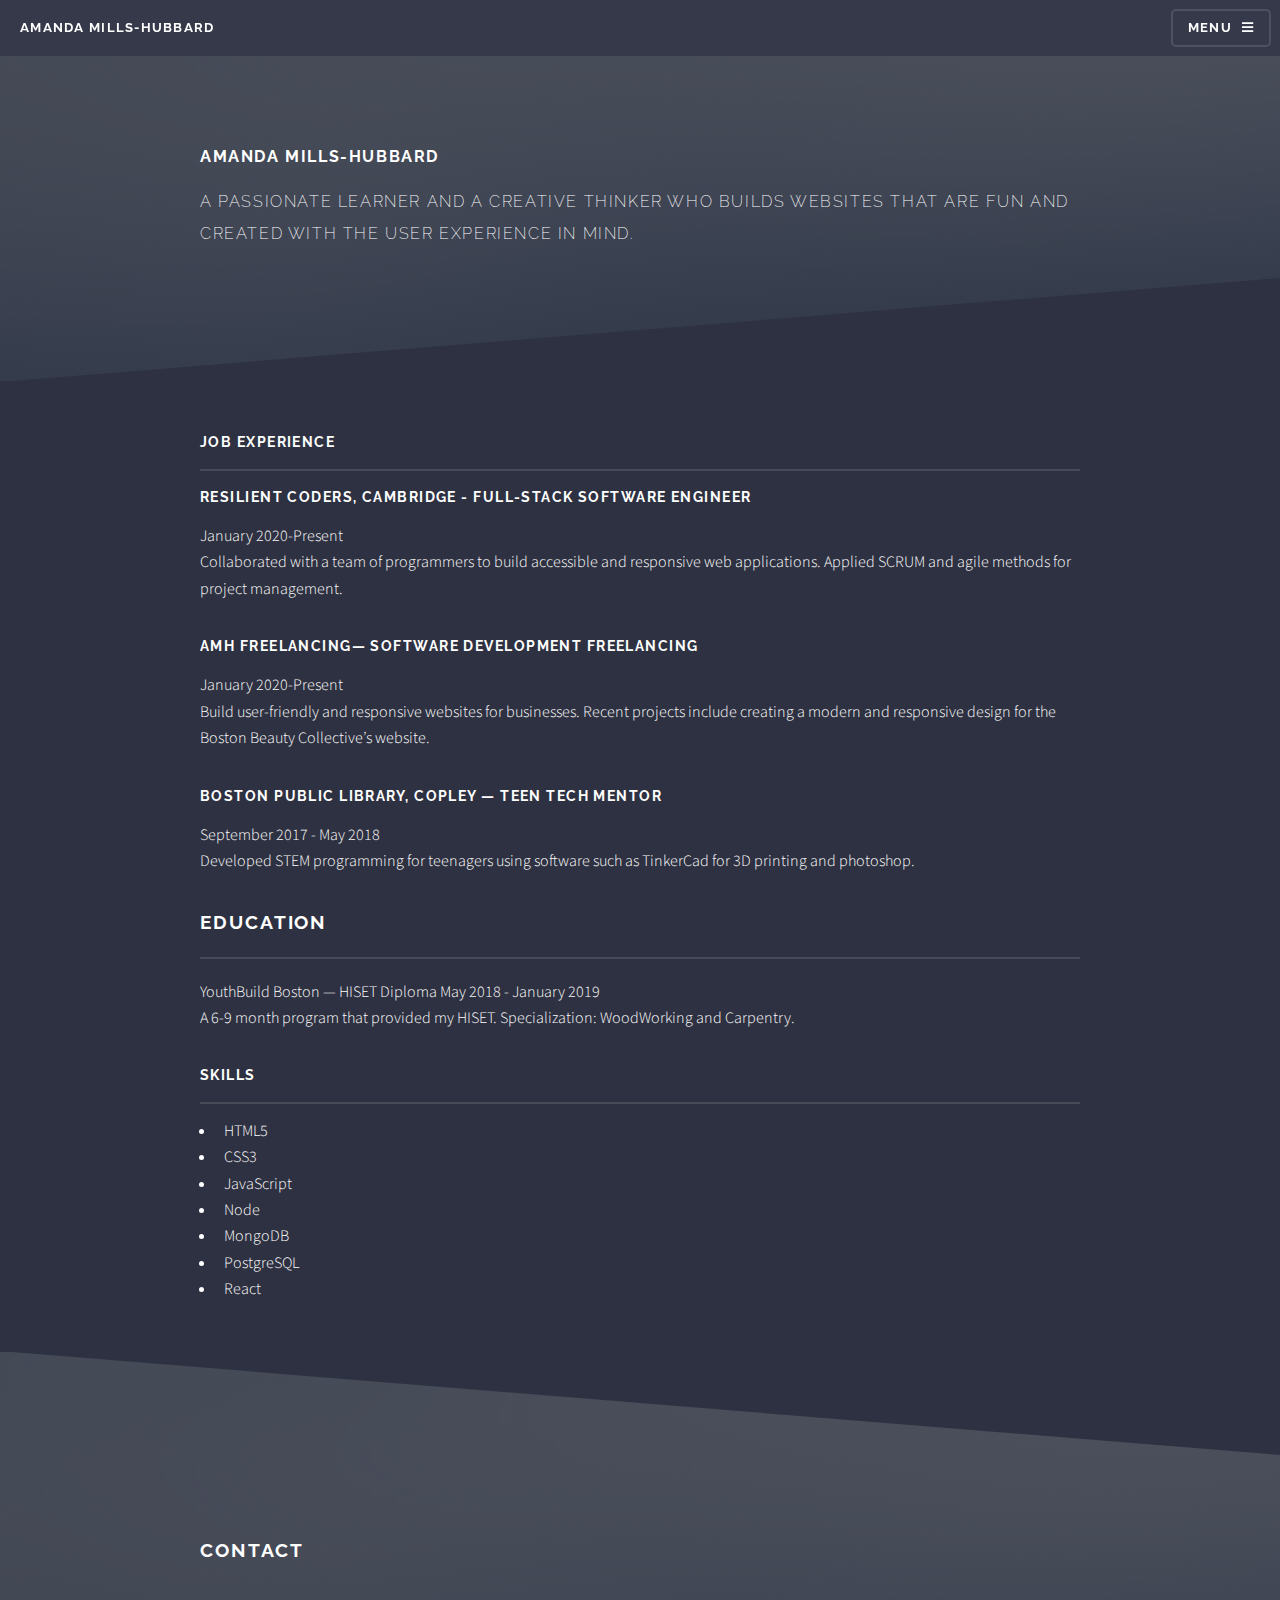
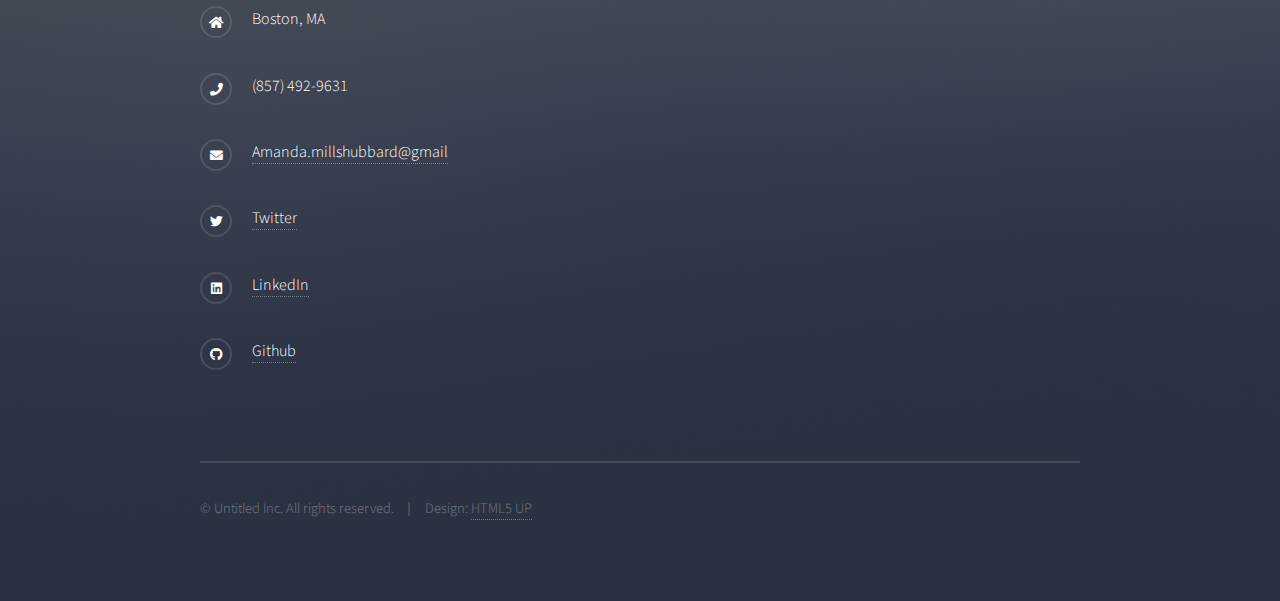
==== commit 2e33bf9e: "Better formatting" ====
--- a/elements.html
+++ b/elements.html
@@ -321,10 +321,10 @@
 									</ul>
 								</form> -->
 								<ul class="contact">
+									<h2>Contact</h2>
 									<li class="icon solid fa-home">
-										<li> <h2>Contact</h2> </li>
+											Boston, MA
 									</li>
-									<li>Boston, MA</li>
 									<li class="icon solid fa-phone">(857) 492-9631</li>
 									<li class="icon solid fa-envelope"><a>Amanda.millshubbard@gmail</a></li>
 									<li class="icon brands fa-twitter"><a href="https://twitter.com/devAmandaJMills">Twitter</a></li>
